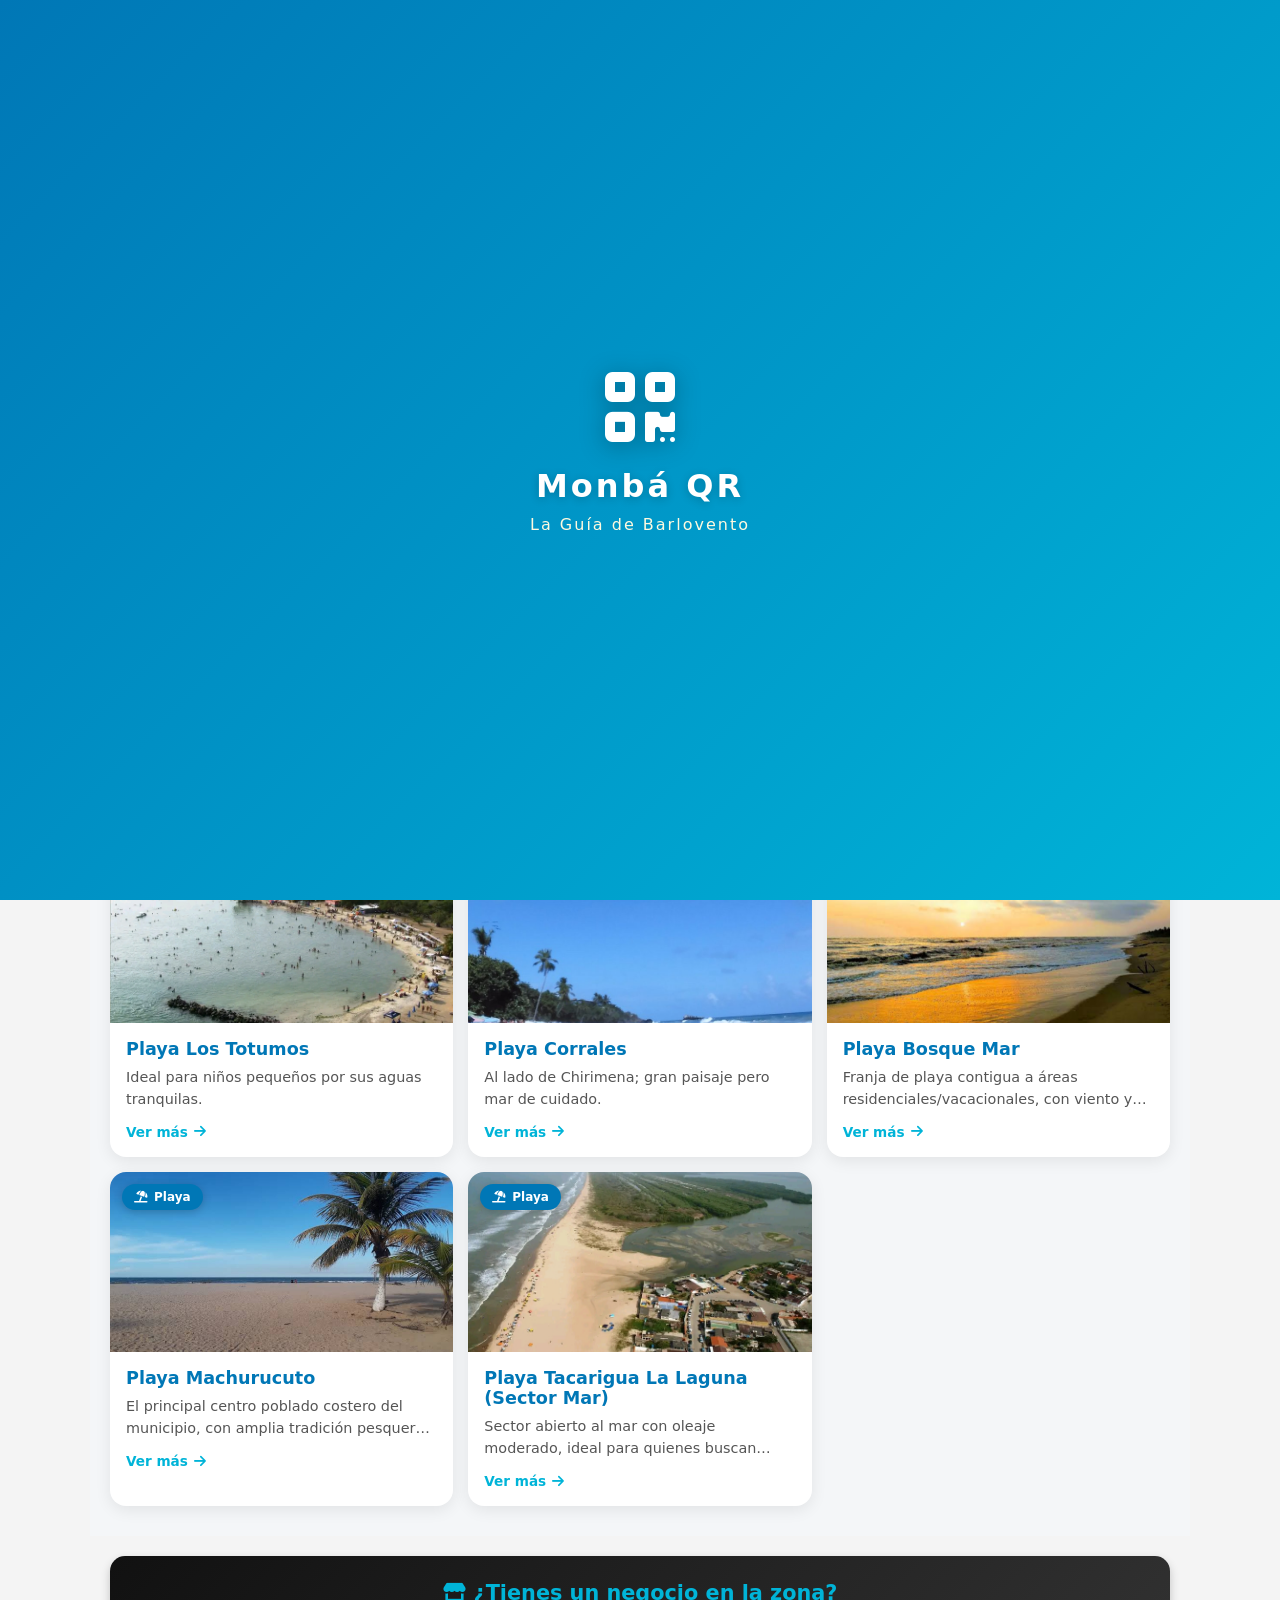
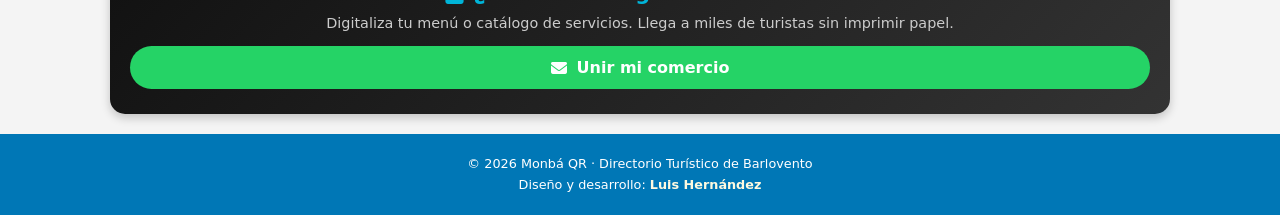
==== index.html @ 44ffe381 "Integrate OneSignal for push notifications Added OneSignal SDK for push notifications." ====
<!DOCTYPE html>
<html lang="es">
<head>
    <meta charset="UTF-8">
    <meta name="viewport" content="width=device-width, initial-scale=1.0">
    <title>Monbá QR - Descubre Barlovento</title>
    <link rel="icon" href="favicon.svg" type="image/svg+xml">
    <link rel="manifest" href="manifest.json">
    <meta name="theme-color" content="#00A6C0">
    <link rel="stylesheet" href="https://cdnjs.cloudflare.com/ajax/libs/font-awesome/6.4.0/css/all.min.css">
    <link rel="stylesheet" href="styles.css">

    <!-- ========================================== -->
    <!-- INICIO CÓDIGO ONESIGNAL (Notificaciones Push) -->
    <!-- ========================================== -->
    <script src="https://cdn.onesignal.com/sdks/web/v16/OneSignalSDK.page.js" defer></script>
    <script>
      window.OneSignalDeferred = window.OneSignalDeferred || [];
      OneSignalDeferred.push(async function(OneSignal) {
        await OneSignal.init({
          appId: "b342cb07-75bc-4374-a9bf-4df2c2346d28",
          safari_web_id: "web.onesignal.auto.5a33fe23-ccc7-4feb-afe0-cf26b0b7b29c",
          notifyButton: {
            enable: true,
          },
        });
      });
    </script>
    <!-- ========================================== -->
    <!-- FIN CÓDIGO ONESIGNAL                       -->
    <!-- ========================================== -->
</head>
<body>
    <!-- SPLASH -->
    <div id="splash-screen">
        <i class="fa-solid fa-qrcode splash-logo"></i>
        <div class="splash-texto">Monbá QR</div>
        <div class="splash-sub">La Guía de Barlovento</div>
    </div>

    <!-- HEADER -->
    <header>
        <div class="header-izq">
            <button class="btn-menu" data-action="abrir-bandeja"><i class="fa-solid fa-bars"></i></button>
            <h1>Monbá QR</h1>
        </div>
        <a href="favoritos.html" class="btn-favoritos-header" title="Mis favoritos">
            <i class="fa-regular fa-heart"></i>
        </a>
    </header>

    <!-- BANDEJA LATERAL -->
    <div id="overlay" class="overlay-bandeja" data-action="cerrar-bandeja"></div>
    <div id="bandeja" class="bandeja-lateral">
        <div class="bandeja-header">
            <h2><i class="fa-solid fa-map-location-dot"></i> Explorar Región</h2>
            <button class="btn-menu" data-action="cerrar-bandeja"><i class="fa-solid fa-xmark"></i></button>
        </div>
        <div class="bandeja-contenido">
            <a href="municipio.html?id=pedro-gual" class="item-municipio">Municipio Pedro Gual <i class="fa-solid fa-chevron-right"></i></a>
            <a href="municipio.html?id=paez" class="item-municipio">Municipio Páez <i class="fa-solid fa-chevron-right"></i></a>
            <a href="municipio.html?id=brion" class="item-municipio">Municipio Brión <i class="fa-solid fa-chevron-right"></i></a>
            <a href="municipio.html?id=andres-bello" class="item-municipio">Mun. Andrés Bello <i class="fa-solid fa-chevron-right"></i></a>
            <a href="municipio.html?id=buroz" class="item-municipio">Municipio Buroz <i class="fa-solid fa-chevron-right"></i></a>
            <a href="municipio.html?id=acevedo" class="item-municipio">Municipio Acevedo <i class="fa-solid fa-chevron-right"></i></a>
            <div class="bandeja-seccion">
                <a href="proyectos.html" class="item-municipio" data-action="proximamente" style="background:linear-gradient(135deg,#e8f5e9,#c8e6c9);">
                    <i class="fa-solid fa-graduation-cap" style="color:#2e7d32;"></i> Proyectos Académicos
                </a>
            </div>
        </div>
    </div>

    <main>
        <!-- HERO CON CARRUSEL DE FONDO -->
        <section class="hero-home">
            <div class="hero-carrusel">
                <div class="hero-slide active" style="background-image: url('./img/caracolito.jpg');"></div>
                <div class="hero-slide" style="background-image: url('./img/indio.jpg');"></div>
                <div class="hero-slide" style="background-image: url('./img/chirimena.jpg');"></div>
                <div class="hero-slide" style="background-image: url('./img/urba.jpg');"></div>
                <div class="hero-slide" style="background-image: url('./img/laguna-tacarigua.jpg');"></div>
            </div>
            <div class="hero-overlay"></div>
            <div class="hero-contenido">
                <h2>Descubre Barlovento</h2>
                <p>Playas, ríos, cacao y cultura. Todo en un solo lugar.</p>
                <button class="btn-hero" data-action="abrir-bandeja">
                    <i class="fa-solid fa-compass"></i> Explorar municipios
                </button>
            </div>
            <div class="hero-dots">
                <span class="dot active" data-index="0"></span>
                <span class="dot" data-index="1"></span>
                <span class="dot" data-index="2"></span>
                <span class="dot" data-index="3"></span>
                <span class="dot" data-index="4"></span>
            </div>
        </section>

        <!-- FEED DINÁMICO -->
        <section class="seccion-feed">
            <div class="feed-header">
                <h2><i class="fa-solid fa-sparkles"></i> Destacados para ti</h2>
                <p class="feed-sub">Lugares que te van a encantar</p>
            </div>
            <div class="feed-grid" id="feed-dinamico">
                <!-- Se llena dinámicamente con JS -->
            </div>
        </section>

        <!-- BANNER COMERCIO -->
        <div class="banner-comercio">
            <h3><i class="fa-solid fa-store"></i> ¿Tienes un negocio en la zona?</h3>
            <p>Digitaliza tu menú o catálogo de servicios. Llega a miles de turistas sin imprimir papel.</p>
            <a href="mailto:tacai2753@gmail.com?subject=Quiero%20unir%20mi%20negocio%20a%20Monb%C3%A1%20QR&body=Hola%20Luis%3A%0A%0ATengo%20un%20negocio%20en%20Barlovento%20y%20quiero%20aparecer%20en%20Monb%C3%A1%20QR.%0A%0ANombre%20del%20negocio%3A%20%0ATipo%20(comida%2C%20posada%2C%20artesan%C3%ADa...)%3A%20%0AMunicipio%3A%20%0A%0A%C2%A1Gracias!" class="btn-unirse">
                <i class="fa-solid fa-envelope"></i> Unir mi comercio
            </a>
        </div>
    </main>

    <footer class="monba-footer">
        © <span data-anio></span> Monbá QR · Directorio Turístico de Barlovento<br>
        Diseño y desarrollo: <span class="firma">Luis Hernández</span>
    </footer>

    <script src="app.js"></script>
    <script src="municipiosDB.js"></script>
    <script src="index.js"></script>
</body>
</html>
---- styles.css ----
/* =====================================================
   MONBÁ QR · styles.css (SISTEMA DE DISEÑO COMPLETO)
   ===================================================== */

/* 1. VARIABLES */
:root {
    --color-primario: #0077b6;
    --color-secundario: #00b4d8;
    --color-arena: #fefae0;
    --color-texto: #333333;
    --color-blanco: #ffffff;
    --color-gris: #f4f4f4;
    --color-whatsapp: #25D366;
    --color-exito: #2e7d32;
    --sombra-suave: 0 2px 8px rgba(0,0,0,.05);
    --sombra-media: 0 3px 6px rgba(0,0,0,.08);
    --sombra-alta: 0 4px 15px rgba(0,0,0,.12);
    --radio-sm: 8px; --radio-md: 12px; --radio-lg: 16px; --radio-pill: 25px;
    --transicion: .2s ease;
}

/* 2. RESET */
* { margin: 0; padding: 0; box-sizing: border-box; font-family: 'Segoe UI', system-ui, sans-serif; }
body { background-color: var(--color-gris); color: var(--color-texto); overflow-x: hidden; }
a { text-decoration: none; color: inherit; }

/* 3. SPLASH */
#splash-screen {
    position: fixed; inset: 0;
    background: linear-gradient(135deg, #0077b6 0%, #00b4d8 50%, #0077b6 100%);
    background-size: 200% 200%; color: var(--color-blanco);
    display: flex; flex-direction: column; justify-content: center; align-items: center;
    z-index: 9999; animation: gradientShift 3s ease infinite;
    transition: opacity .6s ease-out, visibility .6s ease-out;
}
@keyframes gradientShift { 0%{background-position:0% 50%} 50%{background-position:100% 50%} 100%{background-position:0% 50%} }
.splash-logo { font-size: 5rem; margin-bottom: 20px; animation: latido 1.5s infinite, rotateIn 1s ease-out; filter: drop-shadow(0 4px 12px rgba(0,0,0,.3)); }
@keyframes rotateIn { from{transform:rotate(-180deg) scale(0);opacity:0} to{transform:rotate(0) scale(1);opacity:1} }
.splash-texto { font-size: 2rem; font-weight: 800; letter-spacing: 3px; animation: slideDown .8s ease-out .3s both; text-shadow: 0 2px 10px rgba(0,0,0,.2); }
.splash-sub { font-size: 1rem; color: var(--color-arena); margin-top: 10px; animation: fadeIn 1s ease-out .6s both; letter-spacing: 2px; }
@keyframes slideDown { from{transform:translateY(-30px);opacity:0} to{transform:translateY(0);opacity:1} }
@keyframes fadeIn { from{opacity:0} to{opacity:1} }
@keyframes latido { 0%{transform:scale(1)} 50%{transform:scale(1.15)} 100%{transform:scale(1)} }

/* 4. HEADER */
header {
    background: linear-gradient(135deg, var(--color-primario) 0%, var(--color-secundario) 100%);
    color: var(--color-blanco); padding: 15px 20px;
    display: flex; align-items: center; justify-content: space-between;
    position: sticky; top: 0; z-index: 100; box-shadow: 0 4px 12px rgba(0,119,182,.3);
}
.header-izq { display: flex; align-items: center; gap: 15px; }
header h1 { font-size: 1.3rem; font-weight: 700; letter-spacing: .5px; }
.btn-menu, .btn-volver {
    background: rgba(255,255,255,.2); border: none; color: white;
    font-size: 1.2rem; cursor: pointer; width: 42px; height: 42px; border-radius: 50%;
    display: flex; align-items: center; justify-content: center;
    transition: all .3s ease; backdrop-filter: blur(10px);
}
.btn-menu:hover, .btn-volver:hover { background: rgba(255,255,255,.3); transform: scale(1.05); }
.btn-favoritos-header {
    color: white; font-size: 1.2rem; width: 42px; height: 42px; border-radius: 50%;
    display: flex; align-items: center; justify-content: center;
    background: rgba(255,255,255,.2); transition: all .3s ease; backdrop-filter: blur(10px);
}
.btn-favoritos-header:hover { background: rgba(255,255,255,.3); transform: scale(1.05); }
.btn-favoritos-header:hover i { color: #ff6b6b; }

/* 5. BANDEJA */
.bandeja-lateral {
    position: fixed; top: 0; left: -100%; width: 85%; max-width: 320px; height: 100%;
    background: var(--color-blanco); z-index: 300; box-shadow: 2px 0 10px rgba(0,0,0,.2);
    transition: left .3s ease; display: flex; flex-direction: column;
}
.bandeja-lateral.abierta { left: 0; }
.bandeja-header { background: linear-gradient(135deg, var(--color-primario), var(--color-secundario)); color: white; padding: 20px; display: flex; justify-content: space-between; align-items: center; }
.bandeja-header h2 { display: flex; align-items: center; gap: 10px; font-size: 1.2rem; }
.bandeja-contenido { overflow-y: auto; flex: 1; }
.item-municipio { display: flex; justify-content: space-between; align-items: center; padding: 18px 20px; border-bottom: 1px solid #eee; font-weight: 500; font-size: 1.05rem; transition: background var(--transicion); }
.item-municipio:active { background-color: var(--color-gris); }
.item-municipio i { color: var(--color-secundario); }
.overlay-bandeja { display: none; position: fixed; inset: 0; background: rgba(0,0,0,.5); z-index: 250; }
.overlay-bandeja.activo { display: block; }

/* 6. HERO */
.hero-home { width: 100%; height: 35vh; background-size: cover; background-position: center; position: relative; display: flex; justify-content: center; align-items: center; text-align: center; }
.hero-capa { position: absolute; inset: 0; background: rgba(0,0,0,.5); z-index: 1; }
.hero-contenido { position: relative; z-index: 2; color: white; padding: 20px; }
.hero-contenido h2 { font-size: 2.2rem; margin-bottom: 10px; text-shadow: 0 2px 4px rgba(0,0,0,.3); }
.hero-contenido p { font-size: 1rem; color: var(--color-arena); }

/* 7. SECCIONES */
.seccion { background: var(--color-blanco); margin: 15px; padding: 20px; border-radius: var(--radio-md); box-shadow: var(--sombra-suave); }
.seccion h2 { font-size: 1.3rem; color: var(--color-texto); margin-bottom: 15px; border-bottom: 2px solid var(--color-arena); padding-bottom: 8px; display: flex; align-items: center; gap: 10px; }
.seccion h2 i { color: var(--color-secundario); }
.grid-categorias { display: grid; grid-template-columns: 1fr 1fr; gap: 10px; }
.btn-categoria { background: var(--color-gris); padding: 15px 10px; border-radius: 10px; text-align: center; font-weight: bold; font-size: .9rem; border: 1px solid #ddd; display: flex; flex-direction: column; gap: 8px; align-items: center; cursor: pointer; transition: all .2s ease; }
.btn-categoria:active { transform: scale(.95); background: #e9ecef; }
.btn-categoria i { font-size: 1.8rem; color: var(--color-primario); }
.tarjeta-categoria { position: relative; height: 130px; border-radius: var(--radio-md); overflow: hidden; display: flex; justify-content: center; align-items: center; box-shadow: var(--sombra-media); transition: transform var(--transicion); }
.tarjeta-categoria:active { transform: scale(.95); }
.tarjeta-bg { position: absolute; inset: 0; background-size: cover; background-position: center; z-index: 1; }
.tarjeta-overlay { position: absolute; inset: 0; background: linear-gradient(to bottom, rgba(0,0,0,.3), rgba(0,0,0,.7)); z-index: 2; }
.tarjeta-contenido { position: relative; z-index: 3; color: var(--color-blanco); text-align: center; }
.tarjeta-contenido i { font-size: 2rem; margin-bottom: 8px; color: var(--color-arena); }
.tarjeta-contenido span { font-weight: bold; letter-spacing: .5px; }

/* 8. BANNERS */
.banner-comercio { background: linear-gradient(135deg, #111, #333); color: white; margin: 20px 15px; padding: 25px 20px; border-radius: 15px; text-align: center; box-shadow: 0 4px 10px rgba(0,0,0,.2); }
.banner-comercio h3 { color: var(--color-secundario); margin-bottom: 10px; font-size: 1.3rem; display: flex; justify-content: center; align-items: center; gap: 8px; }
.banner-comercio p { font-size: .9rem; margin-bottom: 15px; color: #ccc; }
.btn-unirse { background: var(--color-whatsapp); color: white; border: none; padding: 12px 20px; border-radius: var(--radio-pill); font-weight: bold; font-size: 1rem; width: 100%; display: flex; justify-content: center; align-items: center; gap: 10px; cursor: pointer; transition: transform .2s; }
.btn-unirse:active { transform: scale(.98); }

/* 9. MAPA Y RESEÑA */
.mapa-contenedor { width: 100%; height: 250px; background: #ddd; }
.mapa-contenedor iframe { width: 100%; height: 100%; border: none; }
.resena-tarjeta { background: var(--color-blanco); margin: -40px 15px 15px; padding: 20px; border-radius: var(--radio-md); box-shadow: 0 4px 10px rgba(0,0,0,.1); position: relative; z-index: 10; }
.resena-tarjeta h2 { color: var(--color-primario); font-size: 1.4rem; margin-bottom: 10px; display: flex; align-items: center; gap: 8px; }
.resena-tarjeta p { font-size: .95rem; color: #555; line-height: 1.6; text-align: justify; }

/* 10. BOTÓN GOOGLE */
.btn-google { display: inline-flex; align-items: center; gap: 8px; margin-top: 12px; background: var(--color-blanco); color: var(--color-primario); border: 1.5px solid var(--color-primario); padding: 8px 16px; border-radius: var(--radio-pill); font-weight: 600; font-size: .88rem; transition: all .2s ease; }
.btn-google:active { transform: scale(.97); background: var(--color-primario); color: white; }

/* 11. BARRA DE ACCIONES */
.barra-acciones { display: flex; justify-content: space-around; align-items: center; margin-top: 15px; padding-top: 15px; border-top: 1px solid #eee; flex-wrap: wrap; gap: 8px; }
.btn-accion { background: none; border: none; color: var(--color-primario); font-size: .9rem; display: flex; flex-direction: column; align-items: center; gap: 5px; cursor: pointer; font-weight: 600; }
.btn-accion i { font-size: 1.3rem; color: var(--color-secundario); background: var(--color-arena); padding: 10px; border-radius: 50%; transition: transform var(--transicion); }
.btn-accion:active i { transform: scale(.9); }
.btn-accion.favorito-activo i { color: #e63946; background: #ffebee; }

/* 12. PLAYAS */
.leyenda-banderas { display: flex; flex-wrap: wrap; gap: 12px; font-size: .78rem; color: #666; margin-bottom: 14px; }
.leyenda-banderas span { display: flex; align-items: center; gap: 5px; }
.grid-playas { display: grid; gap: 12px; }
.tarjeta-playa { background: var(--color-blanco); border-radius: var(--radio-md); padding: 15px; box-shadow: var(--sombra-media); border-top: 4px solid var(--color-secundario); }
.playa-header { display: flex; justify-content: space-between; align-items: center; gap: 10px; margin-bottom: 10px; flex-wrap: wrap; }
.playa-header h4 { color: var(--color-primario); font-size: 1.05rem; display: flex; align-items: center; gap: 8px; }
.badge-bandera { padding: 4px 10px; border-radius: 20px; font-size: .75rem; font-weight: 700; display: flex; align-items: center; gap: 5px; }
.b-verde { background: #e8f5e9; color: #2e7d32; }
.b-amarilla { background: #fff8e1; color: #f57f17; }
.b-roja { background: #ffebee; color: #c62828; }
.playa-dato { font-size: .88rem; color: #555; line-height: 1.5; margin-bottom: 8px; display: flex; gap: 8px; align-items: flex-start; }
.playa-dato i { color: var(--color-secundario); margin-top: 3px; }
.playa-dato.tip { background: var(--color-arena); padding: 8px 10px; border-radius: 8px; color: #6b5d1f; }
.playa-dato.tip i { color: #b8860b; }

/* 13. MODAL QR */
.modal-qr { display: none; position: fixed; inset: 0; background: rgba(0,0,0,.7); align-items: center; justify-content: center; z-index: 200; overflow-y: auto; padding: 20px 0; }
.modal-qr.activo { display: flex; }
.contenido-qr { background: white; padding: 25px; border-radius: var(--radio-lg); text-align: center; max-width: 380px; width: 92%; margin: auto; }
.contenido-qr canvas { width: min(100%, 320px); height: auto; display: block; margin: 12px auto; border-radius: 12px; box-shadow: 0 6px 18px rgba(0,0,0,.18); }
.btn-cerrar-qr { background: var(--color-primario); color: white; border: none; padding: 10px 25px; border-radius: var(--radio-pill); font-weight: bold; cursor: pointer; margin-top: 10px; }

/* 14. LISTAS Y COMERCIOS */
.lista-lugares { padding: 20px 15px; }
.lista-lugares h3, .directorio-seccion h3 { font-size: 1.2rem; margin-bottom: 15px; color: var(--color-texto); border-bottom: 2px solid var(--color-primario); padding-bottom: 5px; display: inline-block; }
.tarjeta-lugar { background: var(--color-blanco); border-radius: var(--radio-md); padding: 15px; margin-bottom: 15px; box-shadow: var(--sombra-media); display: flex; flex-direction: column; gap: 10px; border-left: 4px solid var(--color-secundario); }
.tarjeta-lugar h4 { color: var(--color-primario); font-size: 1.1rem; }
.tarjeta-lugar p { font-size: .9rem; color: #555; line-height: 1.4; }
.directorio-seccion { padding: 20px 15px; }
.tarjeta-comercio { background: var(--color-blanco); border-radius: var(--radio-md); padding: 15px; margin-bottom: 15px; box-shadow: var(--sombra-media); border-left: 4px solid var(--color-secundario); }
.comercio-header { display: flex; justify-content: space-between; align-items: flex-start; margin-bottom: 10px; }
.comercio-nombre { font-size: 1.1rem; font-weight: bold; color: var(--color-primario); }
.comercio-precio { background: #e8f5e9; color: var(--color-exito); padding: 4px 8px; border-radius: 6px; font-weight: bold; font-size: .9rem; }
.comercio-desc { font-size: .9rem; color: #555; margin-bottom: 12px; }
.btn-contacto { display: inline-flex; justify-content: center; align-items: center; gap: 8px; background: var(--color-whatsapp); color: white; padding: 8px 15px; border-radius: var(--radio-sm); font-size: .9rem; font-weight: bold; width: 100%; }

/* 15. TAGS */
.servicios-tags { display: flex; flex-wrap: wrap; gap: 8px; }
.tag { background: var(--color-arena); color: var(--color-primario); padding: 6px 12px; border-radius: 20px; font-size: .8rem; font-weight: bold; display: flex; align-items: center; gap: 5px; border: 1px solid #e9e5c4; }

/* 16. CARRUSEL */
.carrusel-contenedor { position: relative; width: 100%; height: 35vh; background: #ddd; }
.carrusel-slides { display: flex; overflow-x: auto; scroll-snap-type: x mandatory; scroll-behavior: smooth; height: 100%; -webkit-overflow-scrolling: touch; scrollbar-width: none; }
.carrusel-slides::-webkit-scrollbar { display: none; }
.slide { flex: 0 0 100%; height: 100%; scroll-snap-align: start; background-size: cover; background-position: center; }
.btn-carrusel { position: absolute; top: 50%; transform: translateY(-50%); background: rgba(0,0,0,.5); color: white; border: none; width: 40px; height: 40px; border-radius: 50%; font-size: 1.2rem; cursor: pointer; z-index: 10; display: flex; justify-content: center; align-items: center; }
.btn-prev { left: 10px; } .btn-next { right: 10px; }

/* 17. ZONA QR */
.zona-qr { text-align: center; padding: 20px 15px 40px; }
.btn-qr { background: var(--color-texto); color: var(--color-arena); border: none; padding: 15px 20px; border-radius: 10px; font-size: 1rem; font-weight: bold; cursor: pointer; width: 100%; display: flex; justify-content: center; align-items: center; gap: 10px; box-shadow: 0 4px 6px rgba(0,0,0,.2); }
.btn-qr:active { transform: scale(.98); }

/* 18. TOAST */
#monba-toast { position: fixed; left: 50%; bottom: 24px; transform: translateX(-50%) translateY(20px); background: var(--color-texto); color: var(--color-arena); padding: 10px 18px; border-radius: var(--radio-pill); font-size: .9rem; font-weight: 600; opacity: 0; pointer-events: none; transition: all .3s ease; z-index: 9998; box-shadow: var(--sombra-alta); max-width: 90%; text-align: center; }
#monba-toast.visible { opacity: 1; transform: translateX(-50%) translateY(0); }

/* 19. ESTADOS */
.estado-pantalla { text-align: center; padding: 50px 20px; color: #666; }
.estado-pantalla p { margin-top: 15px; }

/* 20. FOOTER */
.monba-footer { background: var(--color-primario); color: white; text-align: center; padding: 20px 15px; font-size: .8rem; line-height: 1.6; margin-top: 20px; }
.monba-footer .firma { color: var(--color-arena); font-weight: 700; }

/* 21. FEED ESTÉTICO */
#feed-dinamico { display: grid; gap: 15px; }
#feed-dinamico .tarjeta-lugar { background: linear-gradient(135deg, #ffffff 0%, #f8f9fa 100%); border: none; border-left: 5px solid var(--color-secundario); border-radius: 15px; padding: 18px; box-shadow: 0 4px 15px rgba(0,0,0,.08); transition: all .3s cubic-bezier(.4,0,.2,1); position: relative; overflow: hidden; }
#feed-dinamico .tarjeta-lugar::before { content: ''; position: absolute; top: 0; left: 0; width: 100%; height: 4px; background: linear-gradient(90deg, var(--color-primario), var(--color-secundario)); transform: scaleX(0); transform-origin: left; transition: transform .3s ease; }
#feed-dinamico .tarjeta-lugar:hover::before { transform: scaleX(1); }
#feed-dinamico .tarjeta-lugar:hover { transform: translateY(-3px); box-shadow: 0 8px 25px rgba(0,119,182,.15); }
#feed-dinamico .tarjeta-lugar h4 { color: var(--color-primario); font-size: 1.15rem; font-weight: 700; margin-bottom: 8px; display: flex; align-items: center; gap: 8px; }
#feed-dinamico .tarjeta-lugar h4::before { content: '✦'; color: var(--color-secundario); font-size: 1rem; }
#feed-dinamico .tarjeta-lugar p { font-size: .95rem; color: #666; line-height: 1.5; margin: 8px 0; }
#feed-dinamico .servicios-tags { margin-top: 12px; gap: 6px; }
#feed-dinamico .tag { background: linear-gradient(135deg, #fefae0 0%, #faedcd 100%); padding: 5px 12px; font-size: .8rem; font-weight: 600; transition: all .2s ease; }
#feed-dinamico .tag:hover { background: var(--color-primario); color: white; transform: scale(1.05); }

/* 22. PWA BANNER */
#pwa-banner { position: fixed; bottom: 0; left: 0; right: 0; background: linear-gradient(135deg, var(--color-primario) 0%, var(--color-secundario) 100%); color: white; padding: 15px 20px; display: flex; justify-content: space-between; align-items: center; gap: 15px; z-index: 9997; box-shadow: 0 -2px 10px rgba(0,0,0,.2); animation: slideUp .5s cubic-bezier(.4,0,.2,1); }
@keyframes slideUp { from{transform:translateY(100%);opacity:0} to{transform:translateY(0);opacity:1} }
#pwa-banner strong { display: flex; align-items: center; gap: 8px; font-size: 1rem; }
#pwa-banner strong::before { content: '📱'; font-size: 1.2rem; }
#pwa-banner p { font-size: .85rem; margin-top: 5px; opacity: .9; }
#btn-instalar-pwa { background: white; color: var(--color-primario); border: none; padding: 12px 20px; border-radius: 25px; font-weight: 700; cursor: pointer; box-shadow: 0 4px 12px rgba(0,0,0,.2); transition: all .3s ease; }
#btn-instalar-pwa:hover { transform: translateY(-2px); }
#btn-cerrar-pwa { background: none; border: none; color: white; font-size: 1.5rem; cursor: pointer; padding: 5px; }

/* 23. FAVORITOS VACÍO */
.favoritos-vacio { text-align: center; padding: 50px 20px; color: #999; }
.favoritos-vacio i { font-size: 4rem; margin-bottom: 15px; color: #ddd; }

/* 24. RESPONSIVO TOTAL */
@media (max-width: 359px) {
    header h1 { font-size: 1.05rem; }
    .hero-contenido h2 { font-size: 1.7rem; }
    .btn-accion { font-size: .78rem; }
    .btn-menu, .btn-volver, .btn-favoritos-header { width: 38px; height: 38px; }
}
@media (min-width: 600px) {
    .grid-categorias { grid-template-columns: repeat(4, 1fr); }
    #feed-dinamico { grid-template-columns: 1fr 1fr; }
    .grid-playas { grid-template-columns: 1fr 1fr; }
    .hero-home { height: 40vh; }
}
@media (min-width: 900px) {
    header { padding-inline: max(20px, calc((100vw - 960px) / 2)); }
    main { max-width: 960px; margin: 0 auto; }
    .seccion, .banner-comercio { max-width: 920px; margin: 20px auto; }
    .resena-tarjeta { max-width: 920px; margin: -40px auto 20px; }
    .lista-lugares, .directorio-seccion { max-width: 920px; margin: 20px auto; }
    #feed-dinamico { grid-template-columns: repeat(3, 1fr); }
    .grid-playas { grid-template-columns: repeat(3, 1fr); }
    .hero-home { height: 45vh; }
    .bandeja-lateral { max-width: 380px; }
}
@media (min-width: 1200px) {
    main { max-width: 1100px; }
    .seccion, .banner-comercio, .resena-tarjeta, .lista-lugares, .directorio-seccion { max-width: 1060px; }
}
/* 25. CORAZONES DE FAVORITOS (flotante y mini) */
.tarjeta-playa, .tarjeta-lugar { position: relative; }
.btn-fav-flotante {
    position: fixed; right: 18px; bottom: 24px; z-index: 150;
    width: 56px; height: 56px; border-radius: 50%;
    background: var(--color-blanco); color: #e63946; border: none;
    box-shadow: 0 6px 18px rgba(0,0,0,.25); font-size: 1.4rem;
    display: flex; align-items: center; justify-content: center;
    cursor: pointer; transition: transform .2s ease;
}
.btn-fav-flotante:active { transform: scale(.9); }
.btn-fav-flotante.favorito-activo { background: #e63946; color: #fff; }
.btn-fav-mini {
    position: absolute; top: 10px; right: 10px; z-index: 5;
    width: 38px; height: 38px; border-radius: 50%;
    background: rgba(255,255,255,.92); color: #e63946; border: none;
    display: flex; align-items: center; justify-content: center;
    font-size: 1rem; cursor: pointer; box-shadow: 0 2px 8px rgba(0,0,0,.15);
}
.btn-fav-mini.favorito-activo { background: #e63946; color: #fff; }

.btn-ruta-maps {
    display: inline-flex;
    align-items: center;
    gap: 6px;
    color: #0284c7;
    font-weight: 600;
    text-decoration: none;
    transition: color 0.2s ease;
}

.btn-ruta-maps:hover {
    color: #0369a1;
    text-decoration: underline;
}
/* Limitar altura para mostrar solo 1 o 2 tarjetas inicialmente */
.wrapper-playas {
    position: relative;
    max-height: 380px; /* Ajusta según el tamaño de tus tarjetas */
    overflow: hidden;
    transition: max-height 0.4s ease; /* Animación suave */
}

/* Clase que se añade con JS para expandir */
.wrapper-playas.expandido {
    max-height: 3000px; /* Un valor alto para que entren todas las playas */
}

/* Efecto de difuminado (Sombreado) */
.sombra-ver-mas {
    position: absolute;
    bottom: 0;
    left: 0;
    width: 100%;
    height: 100px;
    /* Cambia el rgb(255,255,255) por rgb(0,0,0) u otro si usas modo oscuro */
    background: linear-gradient(to bottom, rgba(255, 255, 255, 0), rgba(255, 255, 255, 1));
    pointer-events: none; /* Para que los clicks pasen a través de la sombra */
    transition: opacity 0.3s ease;
}

/* Ocultar la sombra cuando está expandido */
.wrapper-playas.expandido .sombra-ver-mas {
    opacity: 0;
}

/* Estilos del botón Ver más */
.btn-ver-mas {
    display: block;
    width: 100%;
    margin-top: 15px;
    padding: 12px;
    background-color: transparent;
    color: #0284c7;
    border: 2px solid #0284c7;
    border-radius: 8px;
    font-size: 16px;
    font-weight: 600;
    text-align: center;
    cursor: pointer;
    transition: all 0.2s ease;
}

.btn-ver-mas:hover {
    background-color: #0284c7;
    color: white;
}
/* 27. RINCONES NATURALES (cascadas, cuevas, balnearios) */
.grid-rincones { display: grid; gap: 14px; }
.tarjeta-rincon {
    background: var(--color-blanco);
    border-radius: var(--radio-md);
    padding: 18px;
    box-shadow: var(--sombra-media);
    border-left: 5px solid #2e7d32;
    display: flex;
    flex-direction: column;
    gap: 10px;
}
.rincon-header { display: flex; flex-direction: column; gap: 8px; }
.rincon-header h4 {
    color: var(--color-primario);
    font-size: 1.1rem;
    margin: 0;
    line-height: 1.3;
}
.badge-tipo {
    display: inline-flex;
    align-items: center;
    gap: 6px;
    padding: 4px 12px;
    border-radius: 20px;
    font-size: .75rem;
    font-weight: 700;
    width: fit-content;
    text-transform: uppercase;
    letter-spacing: .5px;
}
.t-cascada { background: #e3f2fd; color: #1565c0; }
.t-balneario { background: #e0f7fa; color: #006064; }
.t-cueva { background: #efebe9; color: #4e342e; }
.t-poza { background: #e8eaf6; color: #283593; }
.t-sendero { background: #f1f8e9; color: #33691e; }
.t-mirador { background: #fff3e0; color: #e65100; }
.rincon-desc {
    font-size: .92rem;
    color: #555;
    line-height: 1.55;
    margin: 0;
}
.btn-como-llegar-rincon {
    display: inline-flex;
    align-items: center;
    justify-content: center;
    gap: 8px;
    background: var(--color-primario);
    color: #fff;
    padding: 10px 16px;
    border-radius: var(--radio-pill);
    font-size: .88rem;
    font-weight: 600;
    text-decoration: none;
    margin-top: 5px;
    transition: all .2s ease;
}
.btn-como-llegar-rincon:active {
    transform: scale(.97);
    background: #005a8c;
}
@media (min-width: 700px) {
    .grid-rincones { grid-template-columns: 1fr 1fr; }
}
/* Botón "Cómo llegar" en tarjetas de playa */
.btn-como-llegar-playa {
    display: inline-flex;
    align-items: center;
    justify-content: center;
    gap: 8px;
    background: var(--color-primario);
    color: #fff;
    padding: 10px 16px;
    border-radius: var(--radio-pill);
    font-size: .88rem;
    font-weight: 600;
    text-decoration: none;
    margin-top: 5px;
    transition: all .2s ease;
    width: fit-content;
}
.btn-como-llegar-playa:active {
    transform: scale(.97);
    background: #005a8c;
}
/* 28. TARJETAS CON IMAGEN LATERAL */
.tarjeta-playa, .tarjeta-rincon {
    display: flex;
    flex-direction: row;
    background: var(--color-blanco);
    border-radius: var(--radio-md);
    overflow: hidden;
    box-shadow: var(--sombra-media);
    margin-bottom: 15px;
}
.playa-img, .rincon-img {
    width: 120px;
    height: 100%;
    min-height: 200px;
    object-fit: cover;
    flex-shrink: 0;
}
.playa-contenido, .rincon-contenido {
    flex: 1;
    padding: 15px;
    display: flex;
    flex-direction: column;
    gap: 8px;
}
.playa-header, .rincon-header {
    display: flex;
    justify-content: space-between;
    align-items: flex-start;
    gap: 10px;
    flex-wrap: wrap;
}
.playa-header h4, .rincon-header h4 {
    color: var(--color-primario);
    font-size: 1.05rem;
    margin: 0;
    flex: 1;
}
.playa-dato {
    font-size: .88rem;
    color: #555;
    margin: 0;
    display: flex;
    align-items: flex-start;
    gap: 8px;
}
.playa-dato i {
    color: var(--color-secundario);
    margin-top: 2px;
}
.playa-dato.tip {
    background: #fefae0;
    padding: 8px 12px;
    border-radius: 8px;
    border-left: 3px solid #f57f17;
}
.btn-como-llegar-playa, .btn-como-llegar-rincon {
    display: inline-flex;
    align-items: center;
    justify-content: center;
    gap: 8px;
    background: var(--color-primario);
    color: #fff;
    padding: 8px 14px;
    border-radius: var(--radio-pill);
    font-size: .85rem;
    font-weight: 600;
    text-decoration: none;
    transition: all .2s ease;
    width: fit-content;
}
.btn-como-llegar-playa:active, .btn-como-llegar-rincon:active {
    transform: scale(.97);
    background: #005a8c;
}
.playa-acciones, .rincon-acciones {
    display: flex;
    gap: 10px;
    margin-top: 8px;
    padding-top: 8px;
    border-top: 1px solid #eee;
}
.btn-fav-mini, .btn-accion-mini {
    background: var(--color-blanco);
    border: 2px solid var(--color-secundario);
    color: var(--color-secundario);
    width: 36px;
    height: 36px;
    border-radius: 50%;
    display: flex;
    align-items: center;
    justify-content: center;
    font-size: .9rem;
    cursor: pointer;
    transition: all .2s ease;
}
.btn-fav-mini:active, .btn-accion-mini:active {
    transform: scale(.9);
}
.btn-fav-mini.favorito-activo {
    background: #e63946;
    border-color: #e63946;
    color: #fff;
}
@media (max-width: 600px) {
    .tarjeta-playa, .tarjeta-rincon {
        flex-direction: column;
    }
    .playa-img, .rincon-img {
        width: 100%;
        height: 180px;
    }
   }
/* =====================================================
   29. TARJETAS PREMIUM PLAYAS/RINCONES
   Diseño moderno tipo Airbnb/Tripadvisor
   ===================================================== */

/* Contenedor principal */
.tarjeta-playa-premium, .tarjeta-rincon-premium {
    display: flex;
    background: #fff;
    border-radius: 16px;
    overflow: hidden;
    box-shadow: 0 4px 20px rgba(0, 0, 0, 0.08);
    margin-bottom: 20px;
    transition: all 0.3s ease;
    border: 1px solid rgba(0, 119, 182, 0.1);
}

.tarjeta-playa-premium:hover, .tarjeta-rincon-premium:hover {
    box-shadow: 0 8px 32px rgba(0, 119, 182, 0.15);
    transform: translateY(-2px);
}

/* Imagen con overlay */
.playa-img-wrapper, .rincon-img-wrapper {
    position: relative;
    width: 280px;
    min-height: 220px;
    flex-shrink: 0;
    overflow: hidden;
}

.playa-img, .rincon-img {
    width: 100%;
    height: 100%;
    object-fit: cover;
    transition: transform 0.5s ease;
}

.tarjeta-playa-premium:hover .playa-img,
.tarjeta-rincon-premium:hover .rincon-img {
    transform: scale(1.05);
}

.playa-img-overlay, .rincon-img-overlay {
    position: absolute;
    inset: 0;
    background: linear-gradient(135deg, rgba(0, 119, 182, 0.15) 0%, rgba(0, 180, 216, 0.1) 100%);
    pointer-events: none;
}

/* Badges flotantes sobre la imagen */
.badge-bandera-premium, .badge-tipo-premium {
    position: absolute;
    top: 12px;
    right: 12px;
    padding: 6px 14px;
    border-radius: 20px;
    font-size: 0.75rem;
    font-weight: 700;
    backdrop-filter: blur(10px);
    box-shadow: 0 2px 8px rgba(0, 0, 0, 0.15);
    display: flex;
    align-items: center;
    gap: 6px;
}

.badge-bandera-premium.b-verde {
    background: rgba(46, 125, 50, 0.9);
    color: #fff;
}

.badge-bandera-premium.b-amarilla {
    background: rgba(245, 127, 23, 0.9);
    color: #fff;
}

.badge-bandera-premium.b-roja {
    background: rgba(198, 40, 40, 0.9);
    color: #fff;
}

.badge-tipo-premium.t-cascada {
    background: rgba(21, 101, 192, 0.9);
    color: #fff;
}

.badge-tipo-premium.t-balneario {
    background: rgba(0, 96, 100, 0.9);
    color: #fff;
}

.badge-tipo-premium.t-cueva {
    background: rgba(78, 52, 46, 0.9);
    color: #fff;
}

/* Contenido */
.playa-content-premium, .rincon-content-premium {
    flex: 1;
    padding: 20px;
    display: flex;
    flex-direction: column;
    gap: 12px;
}

.playa-title-row h4, .rincon-title-row h4 {
    color: #0077b6;
    font-size: 1.25rem;
    font-weight: 700;
    margin: 0;
    display: flex;
    align-items: center;
    gap: 8px;
}

.playa-title-row h4 i {
    color: #00b4d8;
}

.playa-info-row {
    display: flex;
    gap: 16px;
    flex-wrap: wrap;
}

.info-item {
    font-size: 0.9rem;
    color: #555;
    display: flex;
    align-items: center;
    gap: 6px;
}

.info-item i {
    color: #00b4d8;
}

.playa-tip-premium, .rincon-desc-premium {
    font-size: 0.9rem;
    color: #666;
    line-height: 1.6;
    margin: 0;
    padding: 12px 16px;
    background: linear-gradient(135deg, #fefae0 0%, #fff9e6 100%);
    border-left: 4px solid #f57f17;
    border-radius: 8px;
}

.playa-tip-premium i, .rincon-desc-premium i {
    color: #f57f17;
    margin-right: 6px;
}

/* Acciones */
.playa-actions-premium, .rincon-actions-premium {
    display: flex;
    align-items: center;
    justify-content: space-between;
    gap: 12px;
    margin-top: auto;
    padding-top: 12px;
    border-top: 1px solid #f0f0f0;
}

.btn-llegar-premium {
    display: inline-flex;
    align-items: center;
    gap: 8px;
    background: linear-gradient(135deg, #0077b6 0%, #00b4d8 100%);
    color: #fff;
    padding: 10px 20px;
    border-radius: 25px;
    font-size: 0.9rem;
    font-weight: 600;
    text-decoration: none;
    box-shadow: 0 4px 12px rgba(0, 119, 182, 0.3);
    transition: all 0.3s ease;
}

.btn-llegar-premium:hover {
    box-shadow: 0 6px 16px rgba(0, 119, 182, 0.4);
    transform: translateY(-1px);
}

.btn-llegar-premium:active {
    transform: translateY(0);
}

.playa-mini-actions, .rincon-mini-actions {
    display: flex;
    gap: 8px;
}

.btn-mini-premium {
    width: 40px;
    height: 40px;
    border-radius: 50%;
    border: 2px solid #e0e0e0;
    background: #fff;
    color: #0077b6;
    display: flex;
    align-items: center;
    justify-content: center;
    font-size: 1rem;
    cursor: pointer;
    transition: all 0.3s ease;
}

.btn-mini-premium:hover {
    border-color: #0077b6;
    background: #0077b6;
    color: #fff;
    transform: scale(1.1);
}

.btn-mini-premium:active {
    transform: scale(0.95);
}

.btn-mini-premium.btn-fav.favorito-activo {
    background: #e63946;
    border-color: #e63946;
    color: #fff;
}

/* Responsive: móvil */
@media (max-width: 768px) {
    .tarjeta-playa-premium, .tarjeta-rincon-premium {
        flex-direction: column;
    }
    
    .playa-img-wrapper, .rincon-img-wrapper {
        width: 100%;
        height: 200px;
    }
    
    .playa-actions-premium, .rincon-actions-premium {
        flex-direction: column;
        align-items: stretch;
        gap: 12px;
    }
    
    .btn-llegar-premium {
        justify-content: center;
    }
    
    .playa-mini-actions, .rincon-mini-actions {
        justify-content: center;
    }
}

/* Desktop: layout horizontal más amplio */
@media (min-width: 1024px) {
    .playa-img-wrapper, .rincon-img-wrapper {
        width: 320px;
        min-height: 240px;
    }
    
    .playa-content-premium, .rincon-content-premium {
        padding: 24px;
    }
}
/* =====================================================
   30. HERO HOME CON CARRUSEL
   ===================================================== */
.hero-home {
    position: relative;
    height: 75vh;
    min-height: 420px;
    overflow: hidden;
    display: flex;
    align-items: flex-end;
}

.hero-carrusel {
    position: absolute;
    inset: 0;
    z-index: 1;
}

.hero-slide {
    position: absolute;
    inset: 0;
    background-size: cover;
    background-position: center;
    opacity: 0;
    transition: opacity 1s ease-in-out, transform 6s ease;
    transform: scale(1);
}

.hero-slide.active {
    opacity: 1;
    transform: scale(1.08);
}

.hero-overlay {
    position: absolute;
    inset: 0;
    background: linear-gradient(to top, rgba(0, 20, 40, 0.85) 0%, rgba(0, 20, 40, 0.3) 50%, rgba(0, 20, 40, 0.1) 100%);
    z-index: 2;
}

.hero-contenido {
    position: relative;
    z-index: 3;
    padding: 30px 24px;
    color: #fff;
    width: 100%;
}

.hero-contenido h2 {
    font-size: 2.4rem;
    font-weight: 800;
    margin: 0 0 10px;
    text-shadow: 0 2px 12px rgba(0, 0, 0, 0.5);
    letter-spacing: -0.5px;
}

.hero-contenido p {
    font-size: 1.05rem;
    margin: 0 0 20px;
    color: #e0f4ff;
    text-shadow: 0 1px 6px rgba(0, 0, 0, 0.4);
    max-width: 500px;
}

.btn-hero {
    background: linear-gradient(135deg, #0077b6 0%, #00b4d8 100%);
    color: #fff;
    border: none;
    padding: 14px 28px;
    border-radius: 30px;
    font-size: 1rem;
    font-weight: 700;
    cursor: pointer;
    box-shadow: 0 6px 20px rgba(0, 119, 182, 0.4);
    display: inline-flex;
    align-items: center;
    gap: 10px;
    transition: all 0.3s ease;
}

.btn-hero:active {
    transform: scale(0.96);
}

/* Dots de navegación */
.hero-dots {
    position: absolute;
    bottom: 100px;
    left: 50%;
    transform: translateX(-50%);
    z-index: 4;
    display: flex;
    gap: 8px;
}

.dot {
    width: 8px;
    height: 8px;
    border-radius: 50%;
    background: rgba(255, 255, 255, 0.4);
    cursor: pointer;
    transition: all 0.3s ease;
}

.dot.active {
    background: #fff;
    width: 24px;
    border-radius: 4px;
}

/* =====================================================
   31. FEED DINÁMICO
   ===================================================== */
.seccion-feed {
    padding: 30px 20px;
    background: #f4f6f8;
}

.feed-header {
    margin-bottom: 20px;
}

.feed-header h2 {
    font-size: 1.4rem;
    color: #0077b6;
    margin: 0 0 4px;
    display: flex;
    align-items: center;
    gap: 8px;
}

.feed-header h2 i {
    color: #f57f17;
}

.feed-sub {
    color: #666;
    font-size: 0.9rem;
    margin: 0;
}

.feed-grid {
    display: grid;
    gap: 16px;
}

.tarjeta-feed {
    display: block;
    background: #fff;
    border-radius: 16px;
    overflow: hidden;
    box-shadow: 0 4px 16px rgba(0, 0, 0, 0.08);
    text-decoration: none;
    color: inherit;
    transition: all 0.3s ease;
}

.tarjeta-feed:active {
    transform: scale(0.98);
}

.feed-img {
    height: 180px;
    background-size: cover;
    background-position: center;
    position: relative;
}

.feed-categoria {
    position: absolute;
    top: 12px;
    left: 12px;
    color: #fff;
    padding: 6px 12px;
    border-radius: 20px;
    font-size: 0.75rem;
    font-weight: 700;
    display: inline-flex;
    align-items: center;
    gap: 6px;
    box-shadow: 0 2px 8px rgba(0, 0, 0, 0.2);
}

.feed-info {
    padding: 16px;
}

.feed-info h3 {
    font-size: 1.1rem;
    color: #0077b6;
    margin: 0 0 8px;
    font-weight: 700;
}

.feed-info p {
    font-size: 0.9rem;
    color: #555;
    line-height: 1.5;
    margin: 0 0 12px;
    display: -webkit-box;
    -webkit-line-clamp: 2;
    -webkit-box-orient: vertical;
    overflow: hidden;
}

.feed-ver-mas {
    font-size: 0.85rem;
    color: #00b4d8;
    font-weight: 600;
    display: inline-flex;
    align-items: center;
    gap: 6px;
}

/* Desktop: grid de 2 columnas */
@media (min-width: 700px) {
    .feed-grid {
        grid-template-columns: 1fr 1fr;
    }
    .hero-contenido h2 {
        font-size: 3.2rem;
    }
}

@media (min-width: 1024px) {
    .feed-grid {
        grid-template-columns: repeat(3, 1fr);
    }
}
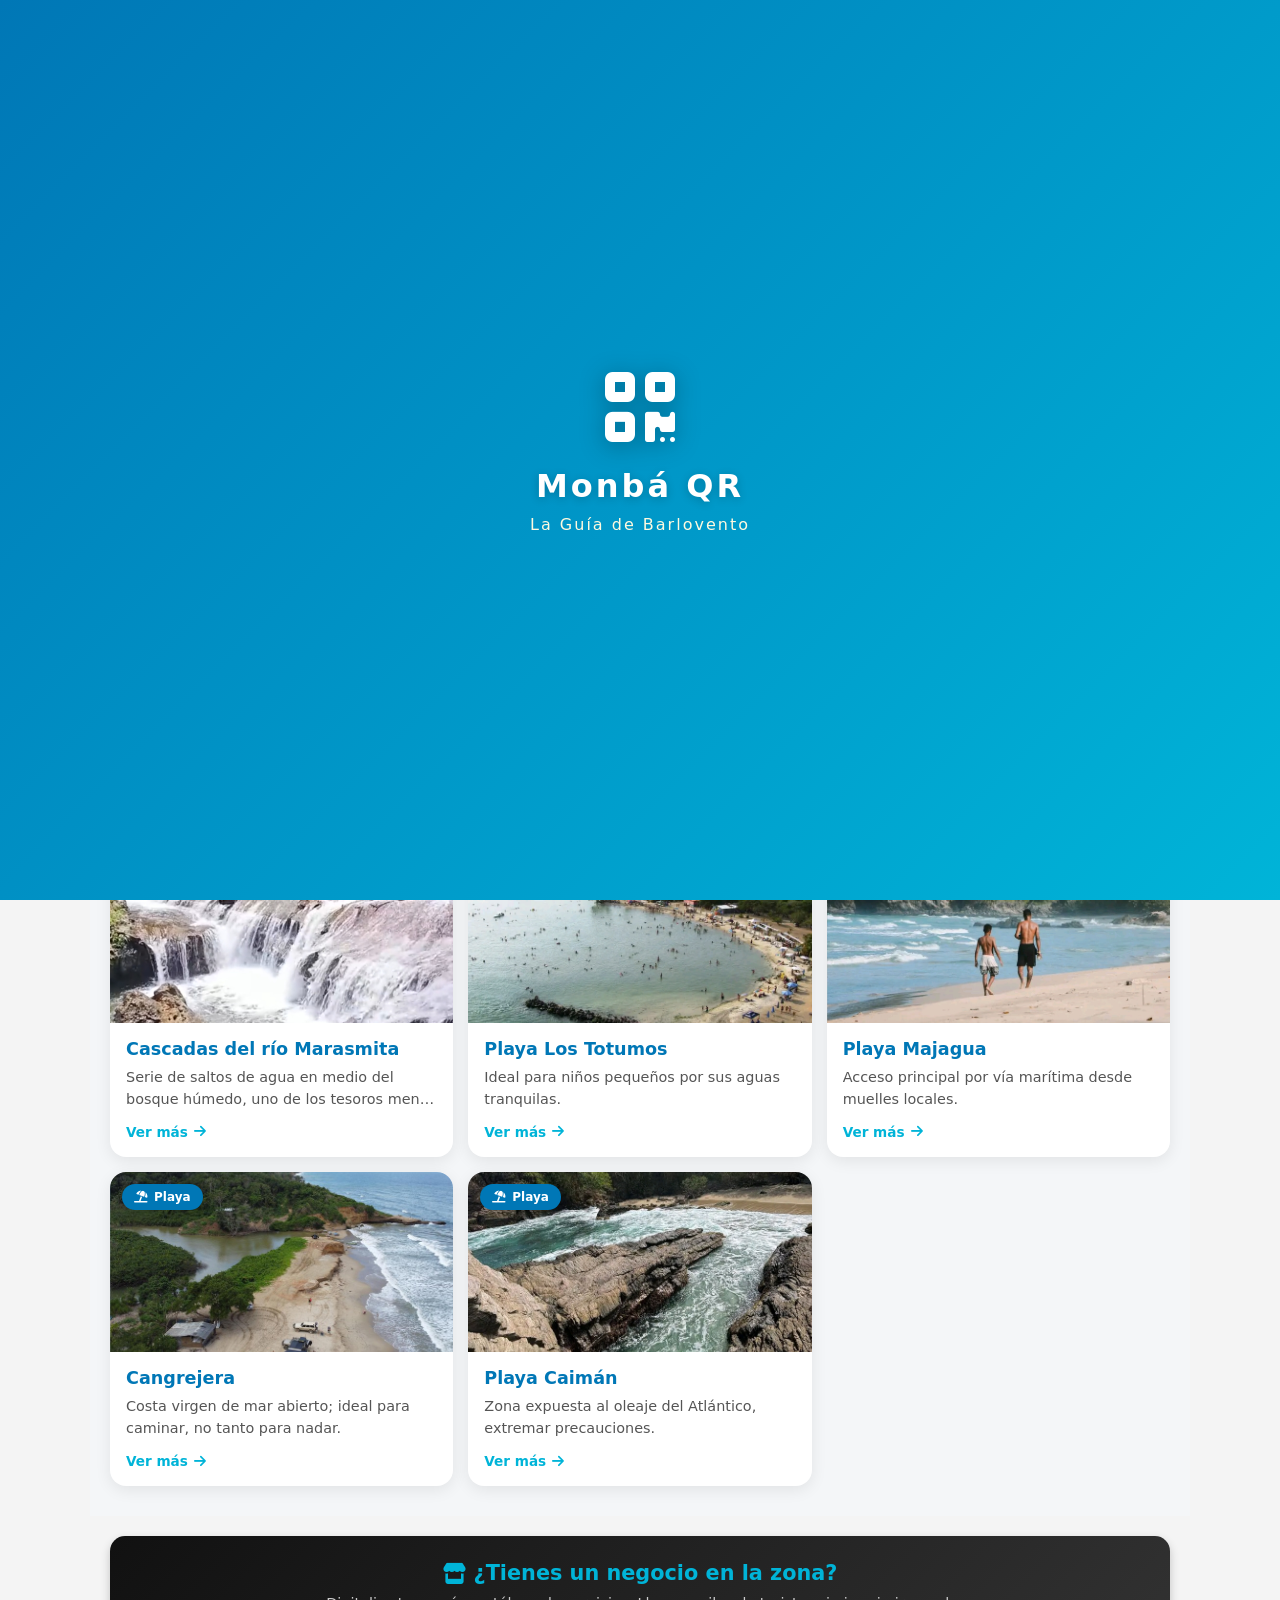
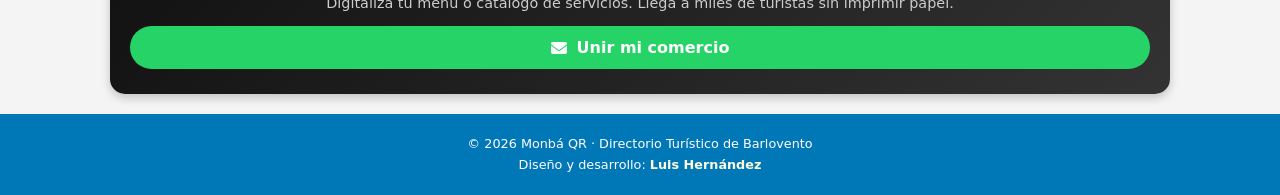
==== commit cb597d48: "Fix HTML closing tag and add service worker config" ====
--- a/index.html
+++ b/index.html
@@ -23,6 +23,9 @@
           notifyButton: {
             enable: true,
           },
+          // ⚠️ CONFIGURACIÓN CLAVE PARA QUE FUNCIONE EN GITHUB PAGES
+          serviceWorkerParam: { scope: "/monba-qr/" },
+          serviceWorkerPath: "/monba-qr/OneSignalSDKWorker.js"
         });
       });
     </script>
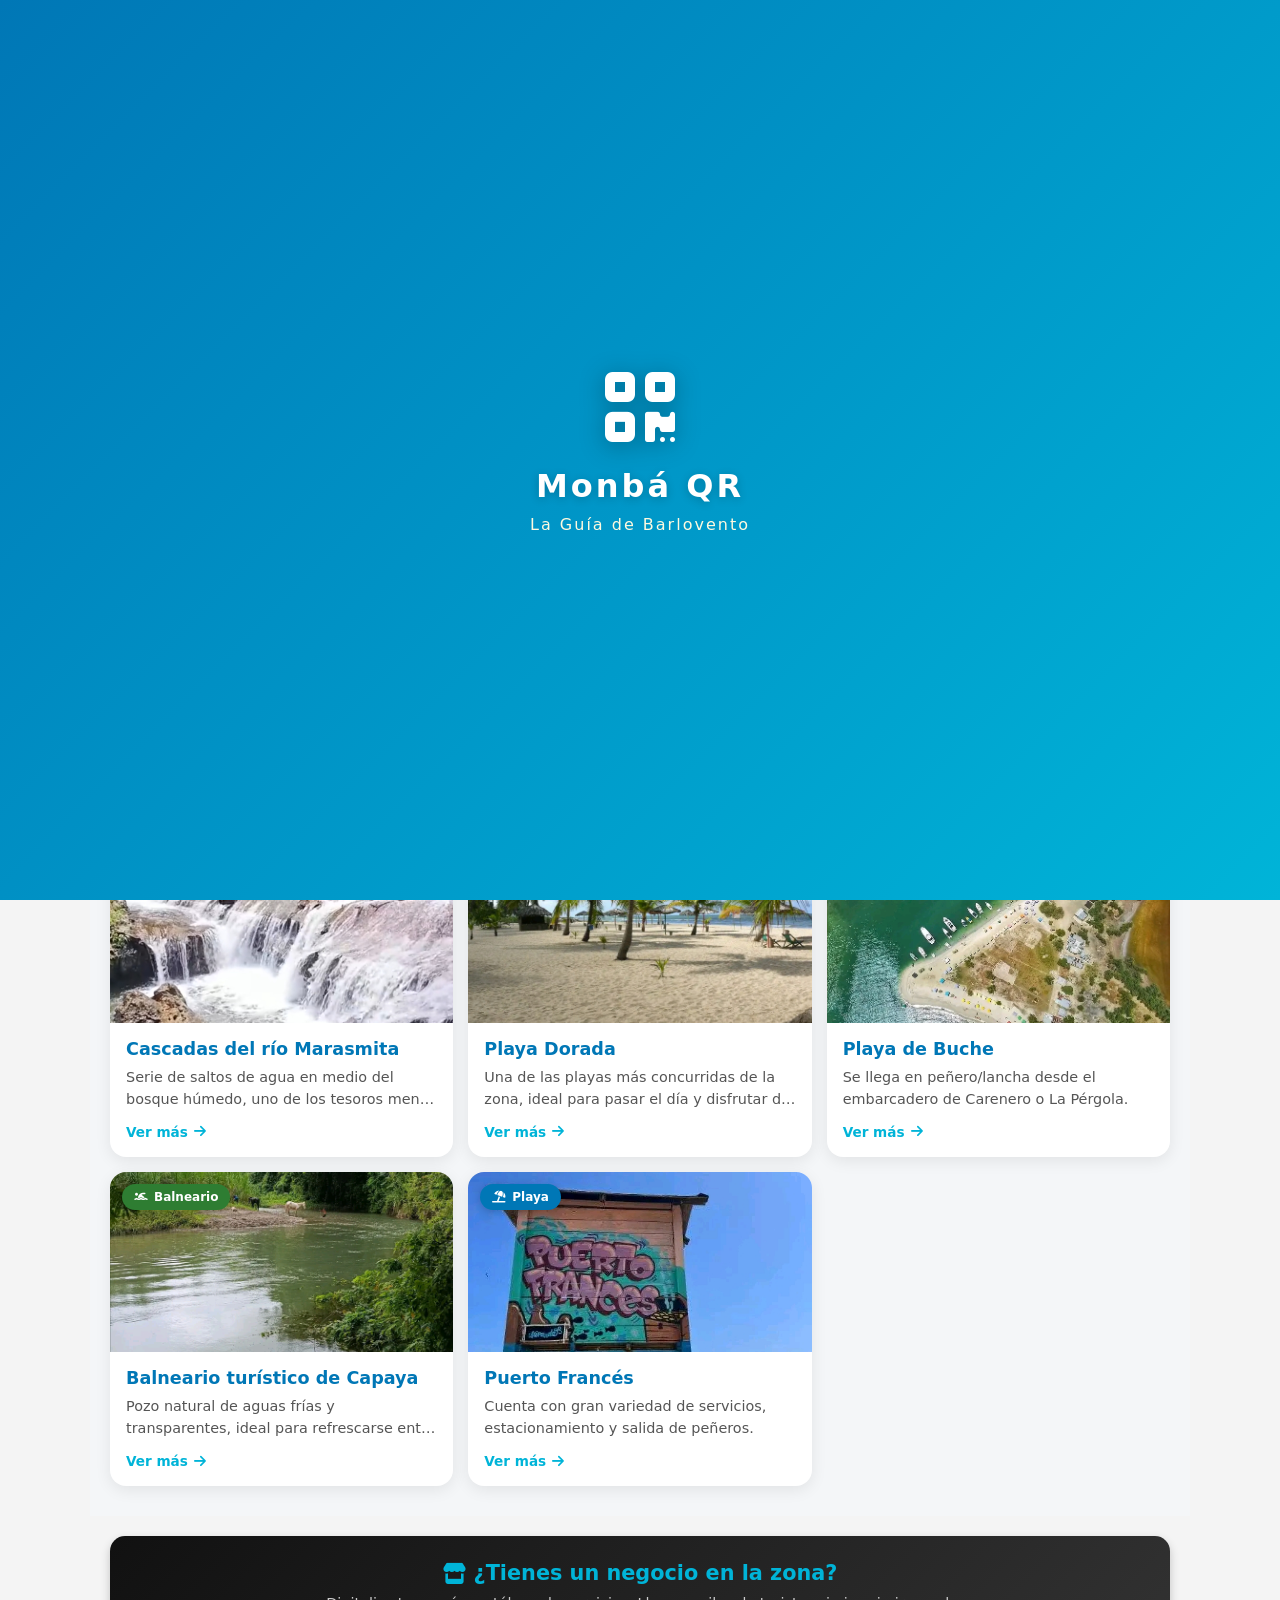
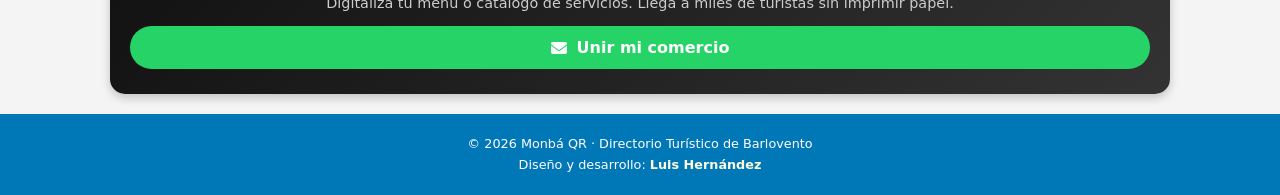
==== commit 857e1a63: "Refactor OneSignal initialization in index.html" ====
--- a/index.html
+++ b/index.html
@@ -17,12 +17,11 @@
     <script>
       window.OneSignalDeferred = window.OneSignalDeferred || [];
       OneSignalDeferred.push(async function(OneSignal) {
-        await OneSignal.init({
-          appId: "b342cb07-75bc-4374-a9bf-4df2c2346d28",
-          safari_web_id: "web.onesignal.auto.5a33fe23-ccc7-4feb-afe0-cf26b0b7b29c",
-          notifyButton: {
-            enable: true,
-          },
+    await OneSignal.init({
+      appId: "b342cb07-75bc-4374-a9bf-4df2c2346d28",
+      safari_web_id: "web.onesignal.auto.5a33fe23-ccc7-4feb-afe0-cf26b0b7b29c",
+      notifyButton: {
+        enable: true,
           // ⚠️ CONFIGURACIÓN CLAVE PARA QUE FUNCIONE EN GITHUB PAGES
           serviceWorkerParam: { scope: "/monba-qr/" },
           serviceWorkerPath: "/monba-qr/OneSignalSDKWorker.js"
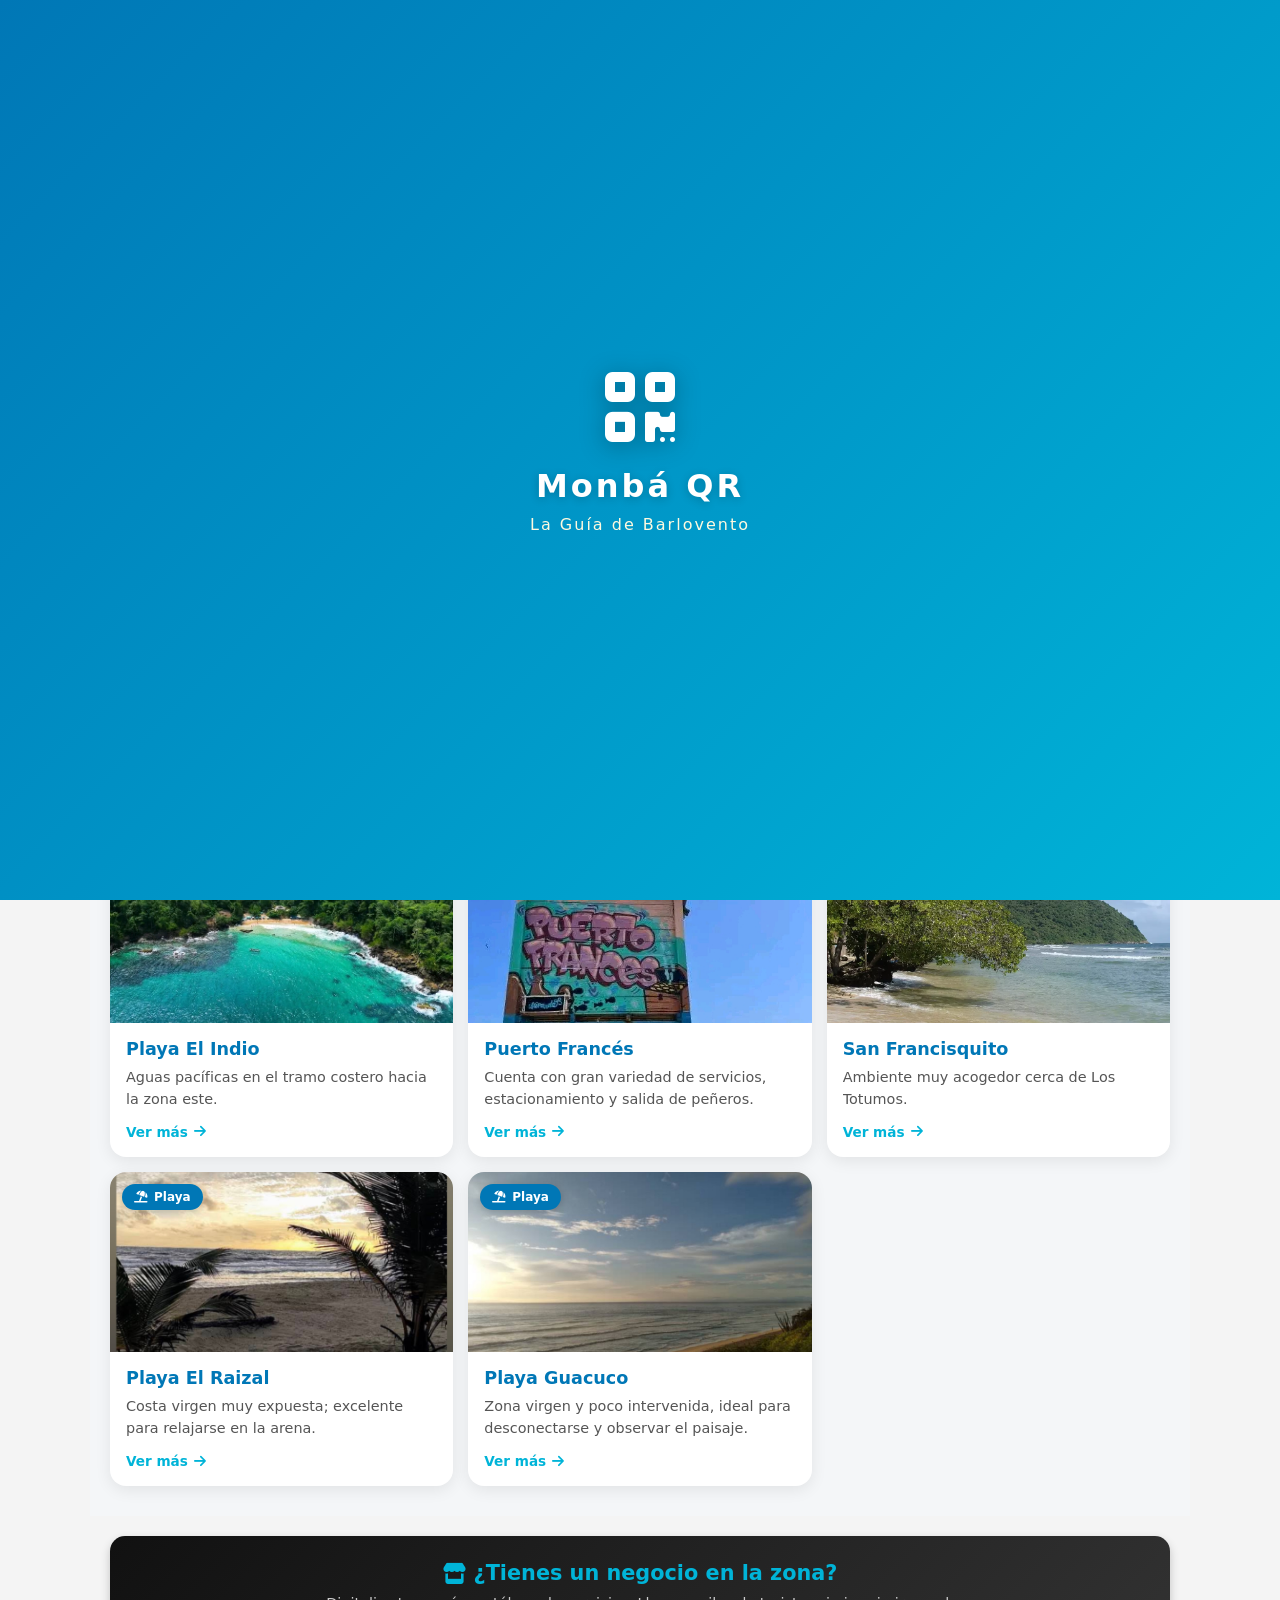
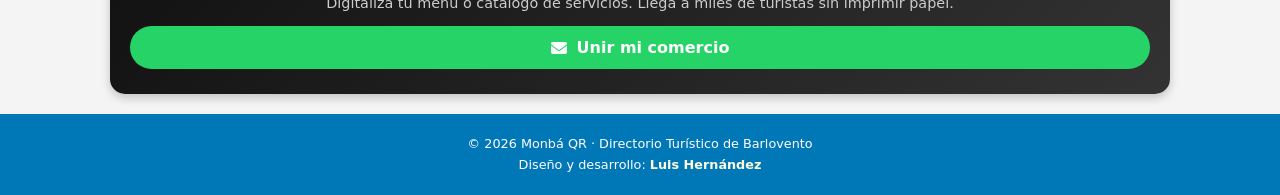
==== commit 613bbfdc: "Replace OneSignal with Webpushr for notifications Removed OneSignal push notification code and added" ====
--- a/index.html
+++ b/index.html
@@ -9,28 +9,6 @@
     <meta name="theme-color" content="#00A6C0">
     <link rel="stylesheet" href="https://cdnjs.cloudflare.com/ajax/libs/font-awesome/6.4.0/css/all.min.css">
     <link rel="stylesheet" href="styles.css">
-
-    <!-- ========================================== -->
-    <!-- INICIO CÓDIGO ONESIGNAL (Notificaciones Push) -->
-    <!-- ========================================== -->
-    <script src="https://cdn.onesignal.com/sdks/web/v16/OneSignalSDK.page.js" defer></script>
-    <script>
-      window.OneSignalDeferred = window.OneSignalDeferred || [];
-      OneSignalDeferred.push(async function(OneSignal) {
-    await OneSignal.init({
-      appId: "b342cb07-75bc-4374-a9bf-4df2c2346d28",
-      safari_web_id: "web.onesignal.auto.5a33fe23-ccc7-4feb-afe0-cf26b0b7b29c",
-      notifyButton: {
-        enable: true,
-          // ⚠️ CONFIGURACIÓN CLAVE PARA QUE FUNCIONE EN GITHUB PAGES
-          serviceWorkerParam: { scope: "/monba-qr/" },
-          serviceWorkerPath: "/monba-qr/OneSignalSDKWorker.js"
-        });
-      });
-    </script>
-    <!-- ========================================== -->
-    <!-- FIN CÓDIGO ONESIGNAL                       -->
-    <!-- ========================================== -->
 </head>
 <body>
     <!-- SPLASH -->
@@ -129,5 +107,6 @@
     <script src="app.js"></script>
     <script src="municipiosDB.js"></script>
     <script src="index.js"></script>
+    <!-- iniciar código webpushr --> <script>(function(w,d, s, id) {if(typeof(w.webpushr)!=='undefined') return; w.webpushr=w.webpushr||function(){(w.webpushr.q=w.webpushr.q||[]).empujar(argumentos)}; var js, fjs = d.getElementsByTagName(s)[0];js = d.createElement(s); js.id = id;js.async=1; js.src = "https://cdn.webpushr.com/app.min.js"; fjs.parentNode.appendChild(js);}(ventana, documento, 'script', 'webpushr-jssdk')); webpushr('setup',{'key':'BCf-x-vGFWqp8vY8FM3HkXdKCExGFcprGiQ-k0gD2BGmPKQhDeG1swm0ybDD9cdL3yUSy5qg8IzFU5wCstRLLAg' }); </script><!-- fin del código webpushr -->
 </body>
 </html>
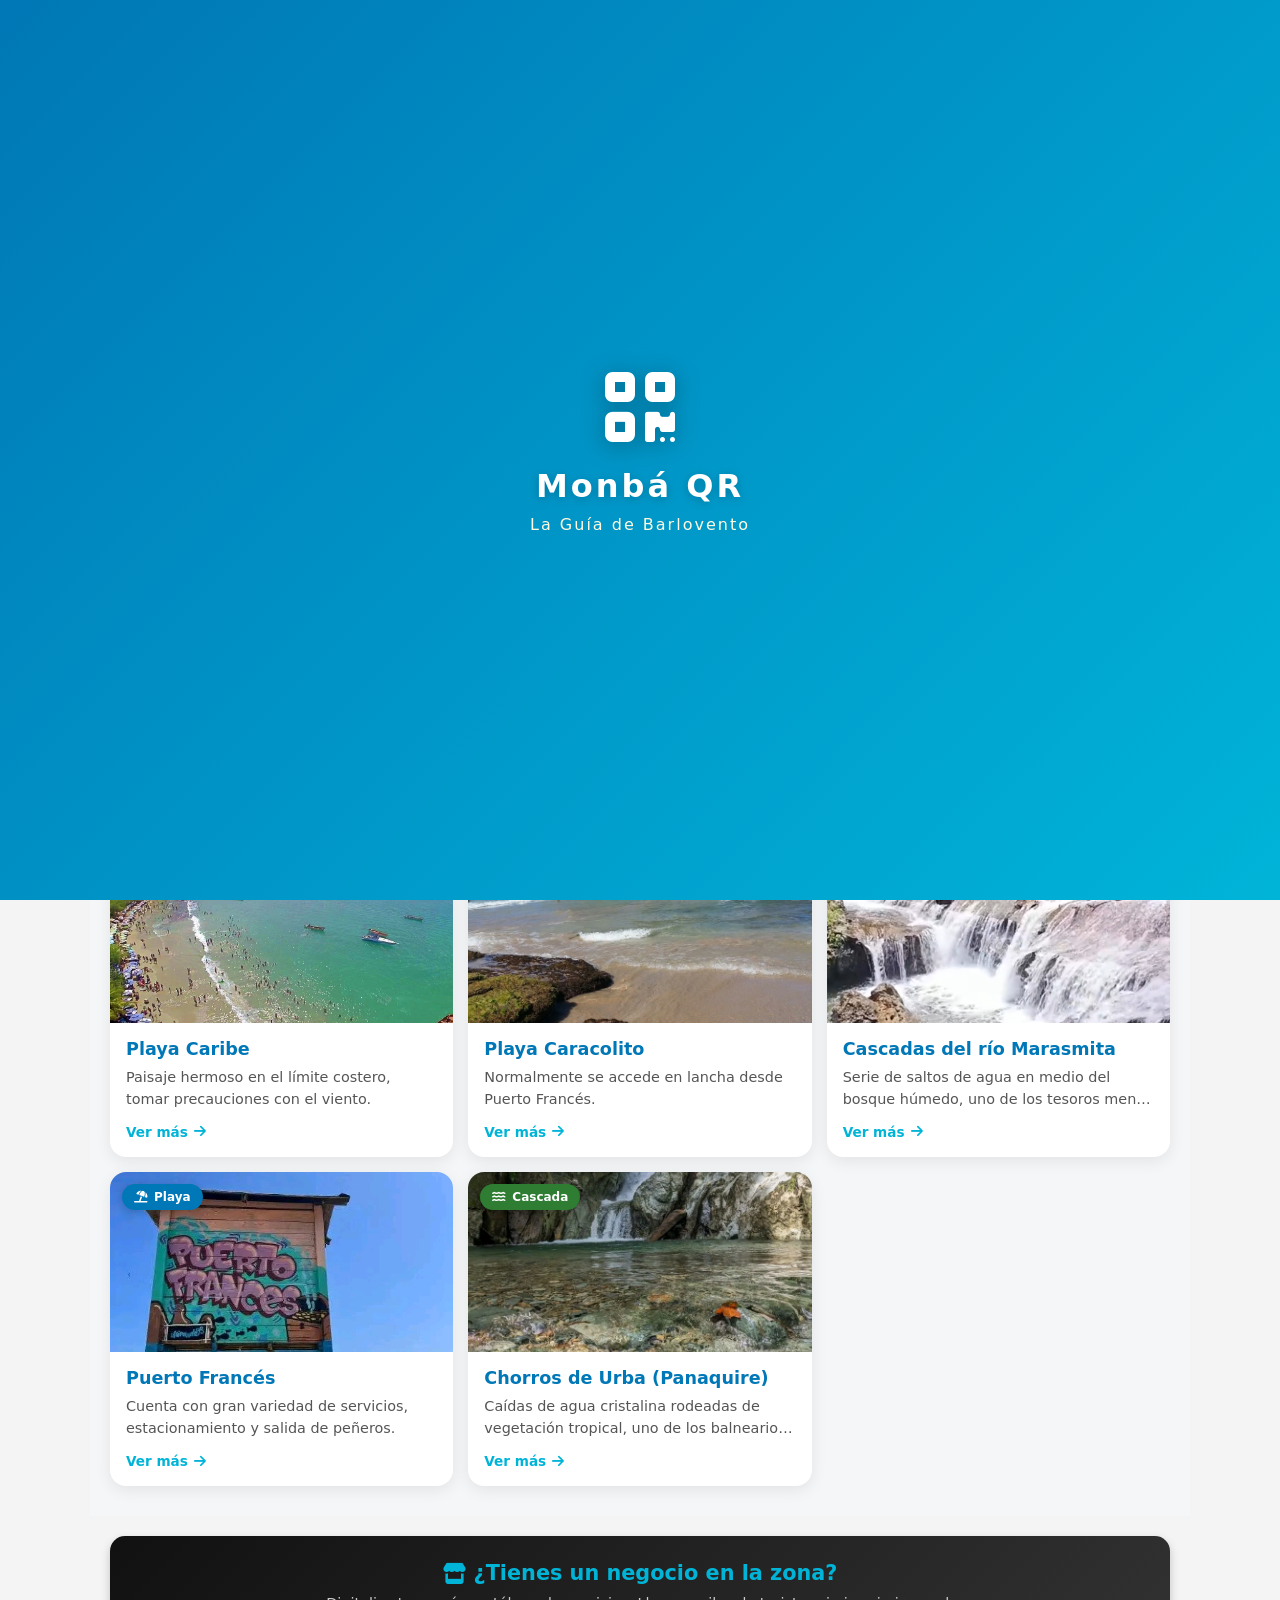
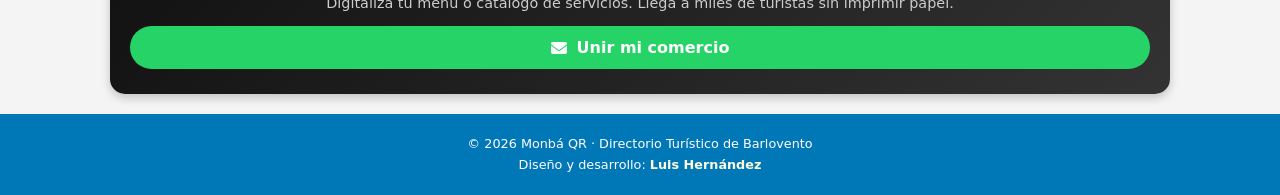
==== commit c93e6a7e: "Update webpushr tracking code in index.html Replaced old webpushr tracking code with updated version" ====
--- a/index.html
+++ b/index.html
@@ -107,6 +107,12 @@
     <script src="app.js"></script>
     <script src="municipiosDB.js"></script>
     <script src="index.js"></script>
-    <!-- iniciar código webpushr --> <script>(function(w,d, s, id) {if(typeof(w.webpushr)!=='undefined') return; w.webpushr=w.webpushr||function(){(w.webpushr.q=w.webpushr.q||[]).empujar(argumentos)}; var js, fjs = d.getElementsByTagName(s)[0];js = d.createElement(s); js.id = id;js.async=1; js.src = "https://cdn.webpushr.com/app.min.js"; fjs.parentNode.appendChild(js);}(ventana, documento, 'script', 'webpushr-jssdk')); webpushr('setup',{'key':'BCf-x-vGFWqp8vY8FM3HkXdKCExGFcprGiQ-k0gD2BGmPKQhDeG1swm0ybDD9cdL3yUSy5qg8IzFU5wCstRLLAg' }); </script><!-- fin del código webpushr -->
-</body>
+
+<!-- start webpushr tracking code --> 
+<script>(function(w,d, s, id) {if(typeof(w.webpushr)!=='undefined') return;w.webpushr=w.webpushr||function(){(w.webpushr.q=w.webpushr.q||[]).push(arguments)};var js, fjs = d.getElementsByTagName(s)[0];js = d.createElement(s); js.id = id;js.async=1;js.src = "https://cdn.webpushr.com/app.min.js";
+fjs.parentNode.appendChild(js);}(window,document, 'script', 'webpushr-jssdk'));
+webpushr('setup',{'key':'BCf-x-vGFWqp8vY8FM3HkXdKCExGFcprGiQ-k0gD2BGmPKQhDeG1swm0ybDD9cdL3yUSy5qg8IzFU5wCstRLLAg' });</script>
+<!-- end webpushr tracking code -->
+    
+   </body>
 </html>
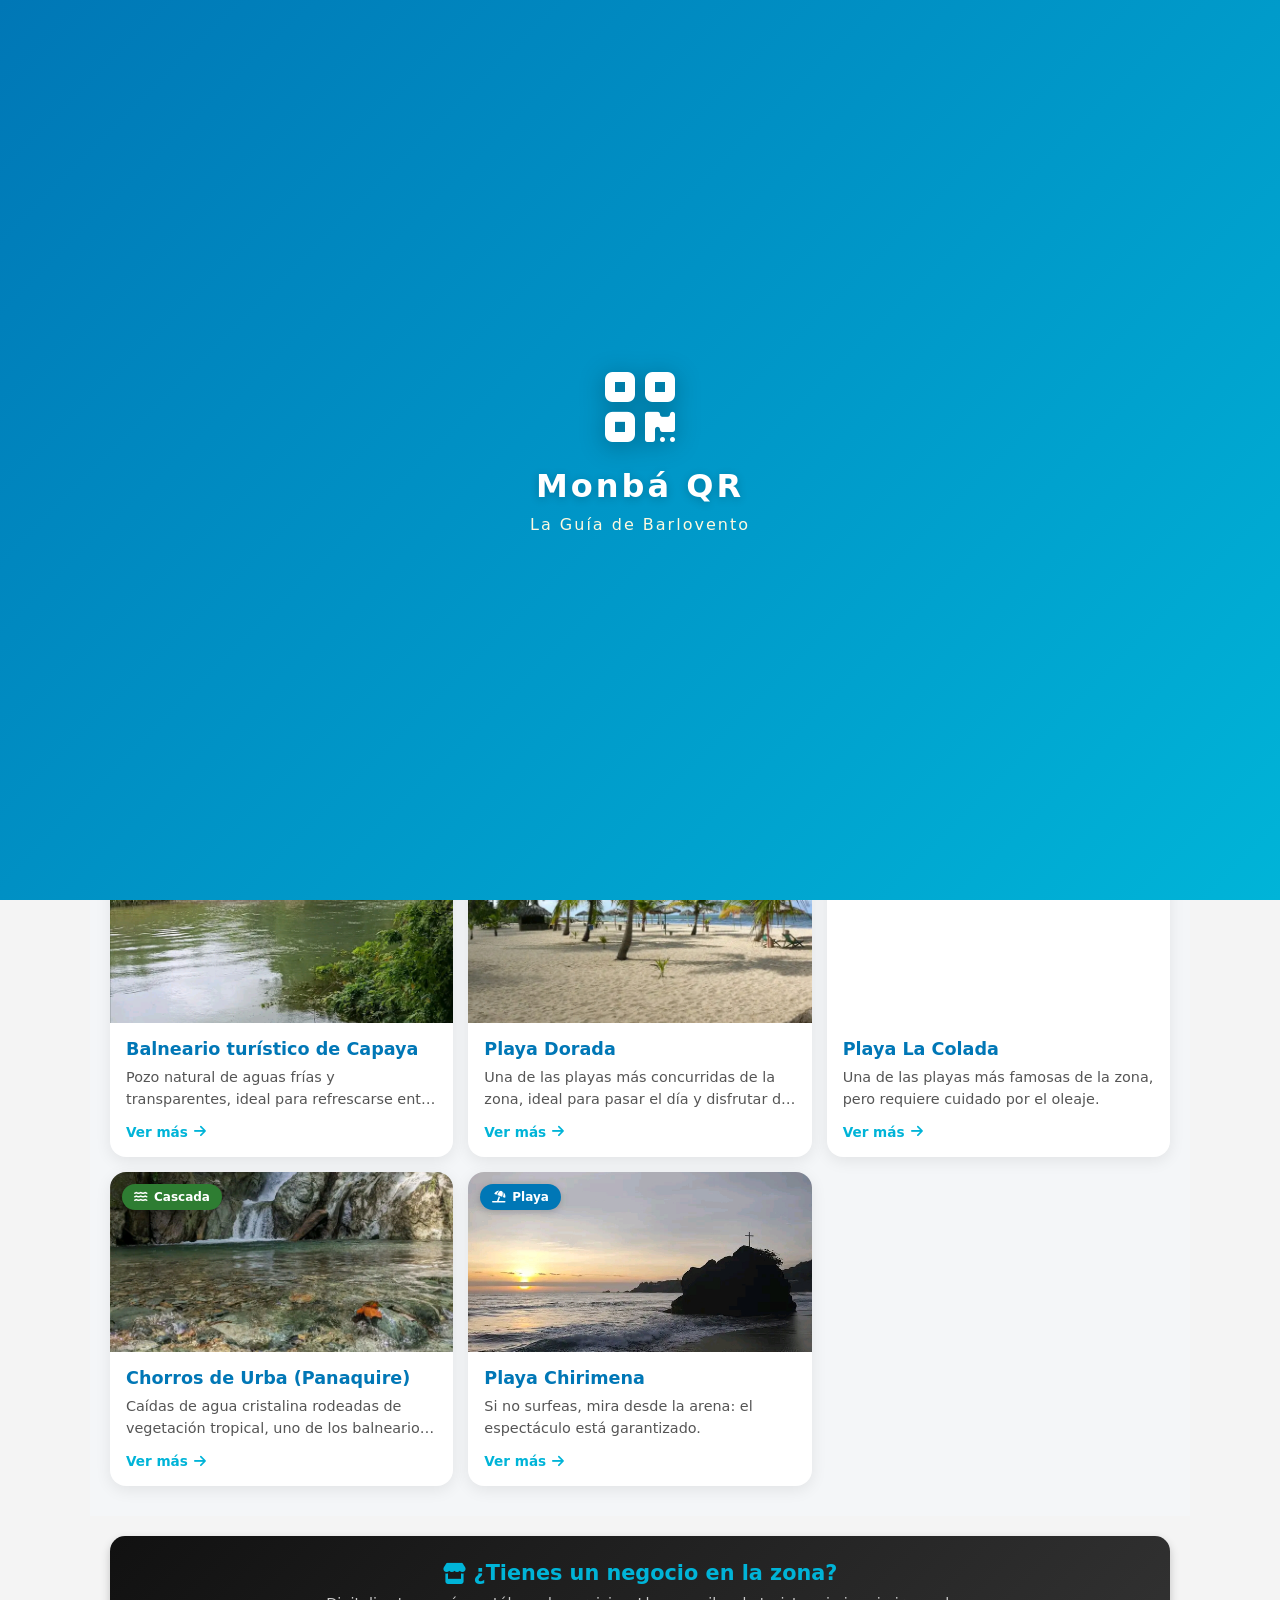
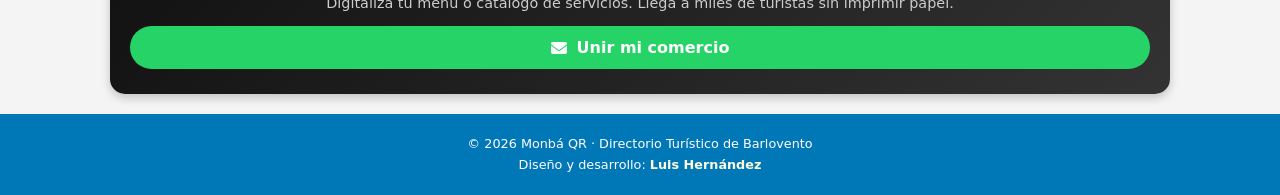
==== commit 0373666c: "Remove webpushr tracking code Removed webpushr tracking code from index.html." ====
--- a/index.html
+++ b/index.html
@@ -108,11 +108,6 @@
     <script src="municipiosDB.js"></script>
     <script src="index.js"></script>
 
-<!-- start webpushr tracking code --> 
-<script>(function(w,d, s, id) {if(typeof(w.webpushr)!=='undefined') return;w.webpushr=w.webpushr||function(){(w.webpushr.q=w.webpushr.q||[]).push(arguments)};var js, fjs = d.getElementsByTagName(s)[0];js = d.createElement(s); js.id = id;js.async=1;js.src = "https://cdn.webpushr.com/app.min.js";
-fjs.parentNode.appendChild(js);}(window,document, 'script', 'webpushr-jssdk'));
-webpushr('setup',{'key':'BCf-x-vGFWqp8vY8FM3HkXdKCExGFcprGiQ-k0gD2BGmPKQhDeG1swm0ybDD9cdL3yUSy5qg8IzFU5wCstRLLAg' });</script>
-<!-- end webpushr tracking code -->
-    
+
    </body>
 </html>
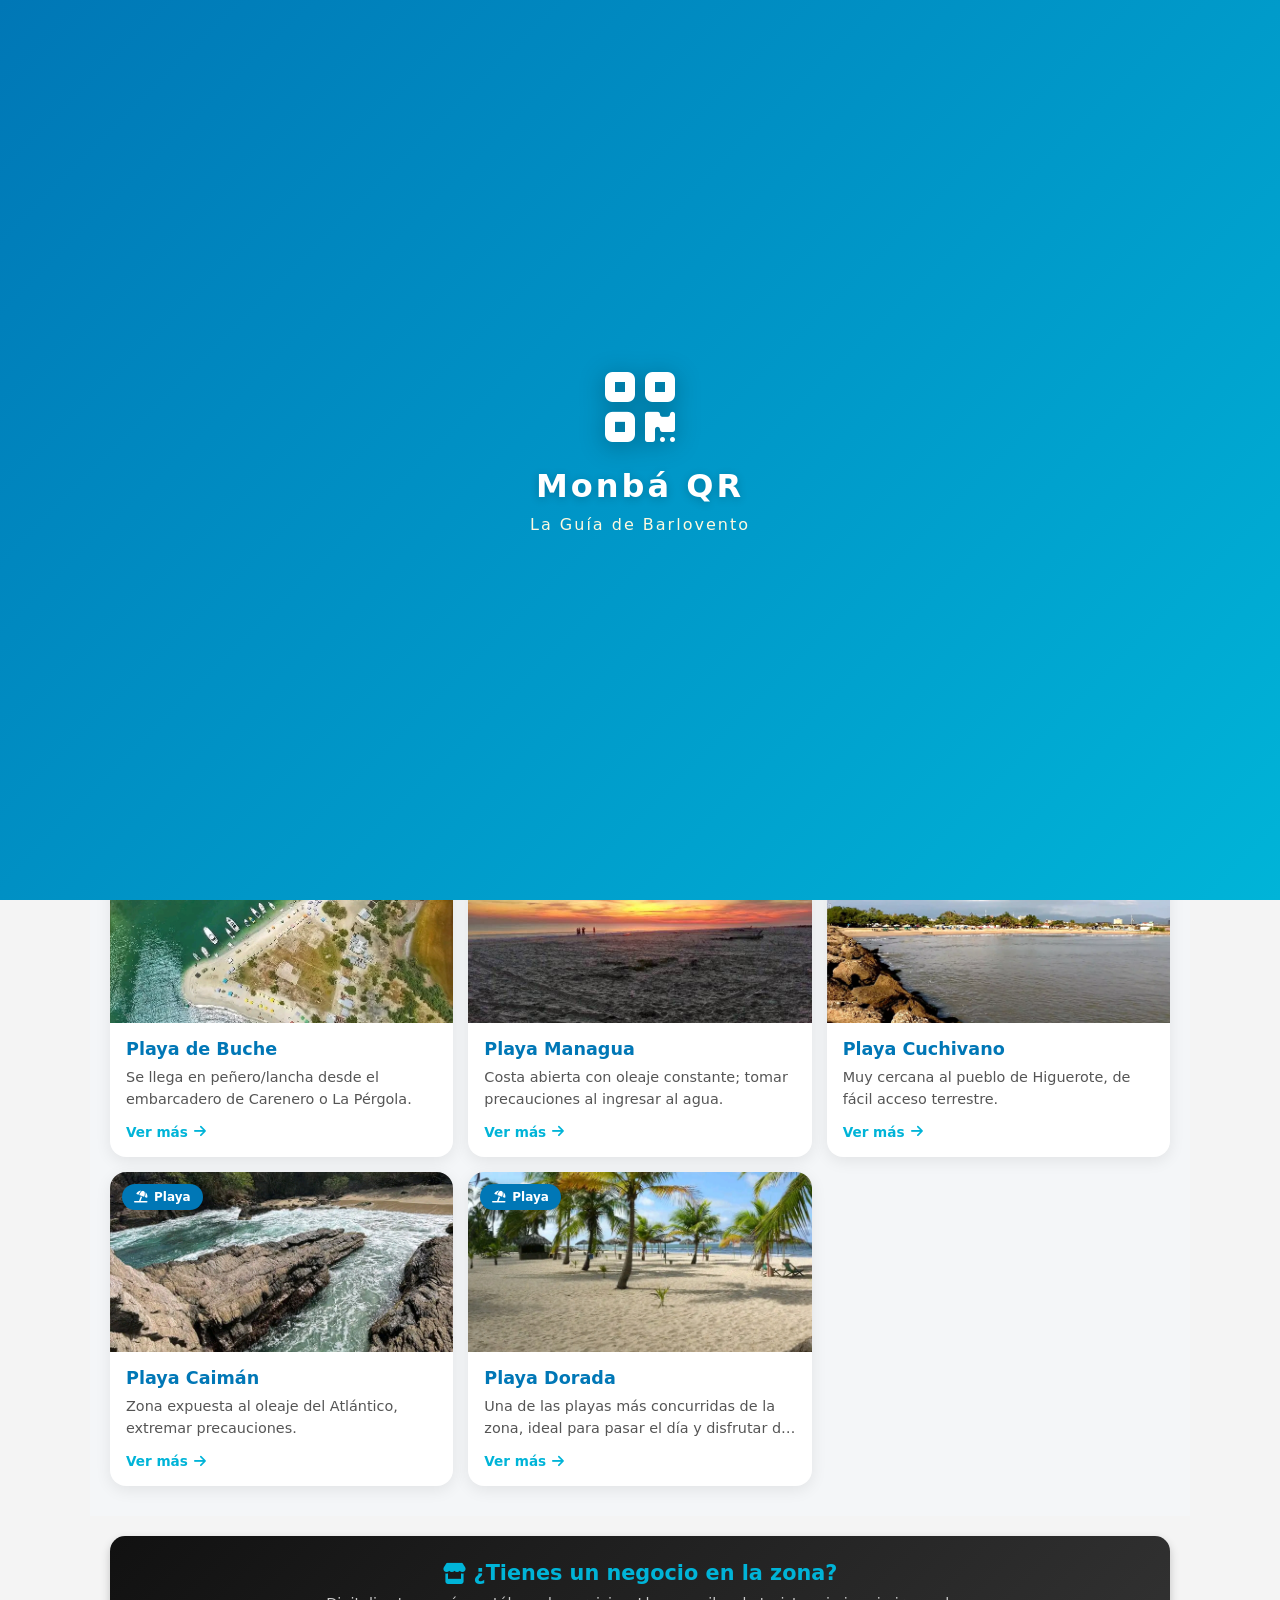
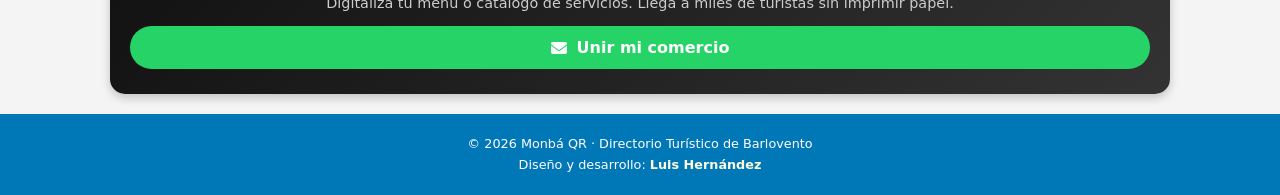
==== commit e88daa11: "Refactor header buttons and remove old favorites link" ====
--- a/index.html
+++ b/index.html
@@ -24,9 +24,19 @@
             <button class="btn-menu" data-action="abrir-bandeja"><i class="fa-solid fa-bars"></i></button>
             <h1>Monbá QR</h1>
         </div>
-        <a href="favoritos.html" class="btn-favoritos-header" title="Mis favoritos">
-            <i class="fa-regular fa-heart"></i>
-        </a>
+        
+        <!-- Botones de la derecha (Campana + Corazón) -->
+        <div style="display: flex; gap: 15px; align-items: center;">
+            <!-- Botón de Notificaciones -->
+            <button id="btn-suscribirse" onclick="activarNotificacionesPush()" title="Recibir alertas" style="background: transparent; border: none; color: white; font-size: 1.2rem; cursor: pointer; padding: 5px;">
+                <i class="fa-regular fa-bell" id="icono-campana"></i>
+            </button>
+            
+            <!-- Botón de Favoritos -->
+            <a href="favoritos.html" class="btn-favoritos-header" title="Mis favoritos">
+                <i class="fa-regular fa-heart"></i>
+            </a>
+        </div>
     </header>
 
     <!-- BANDEJA LATERAL -->
@@ -108,6 +118,5 @@
     <script src="municipiosDB.js"></script>
     <script src="index.js"></script>
 
-
-   </body>
+</body>
 </html>
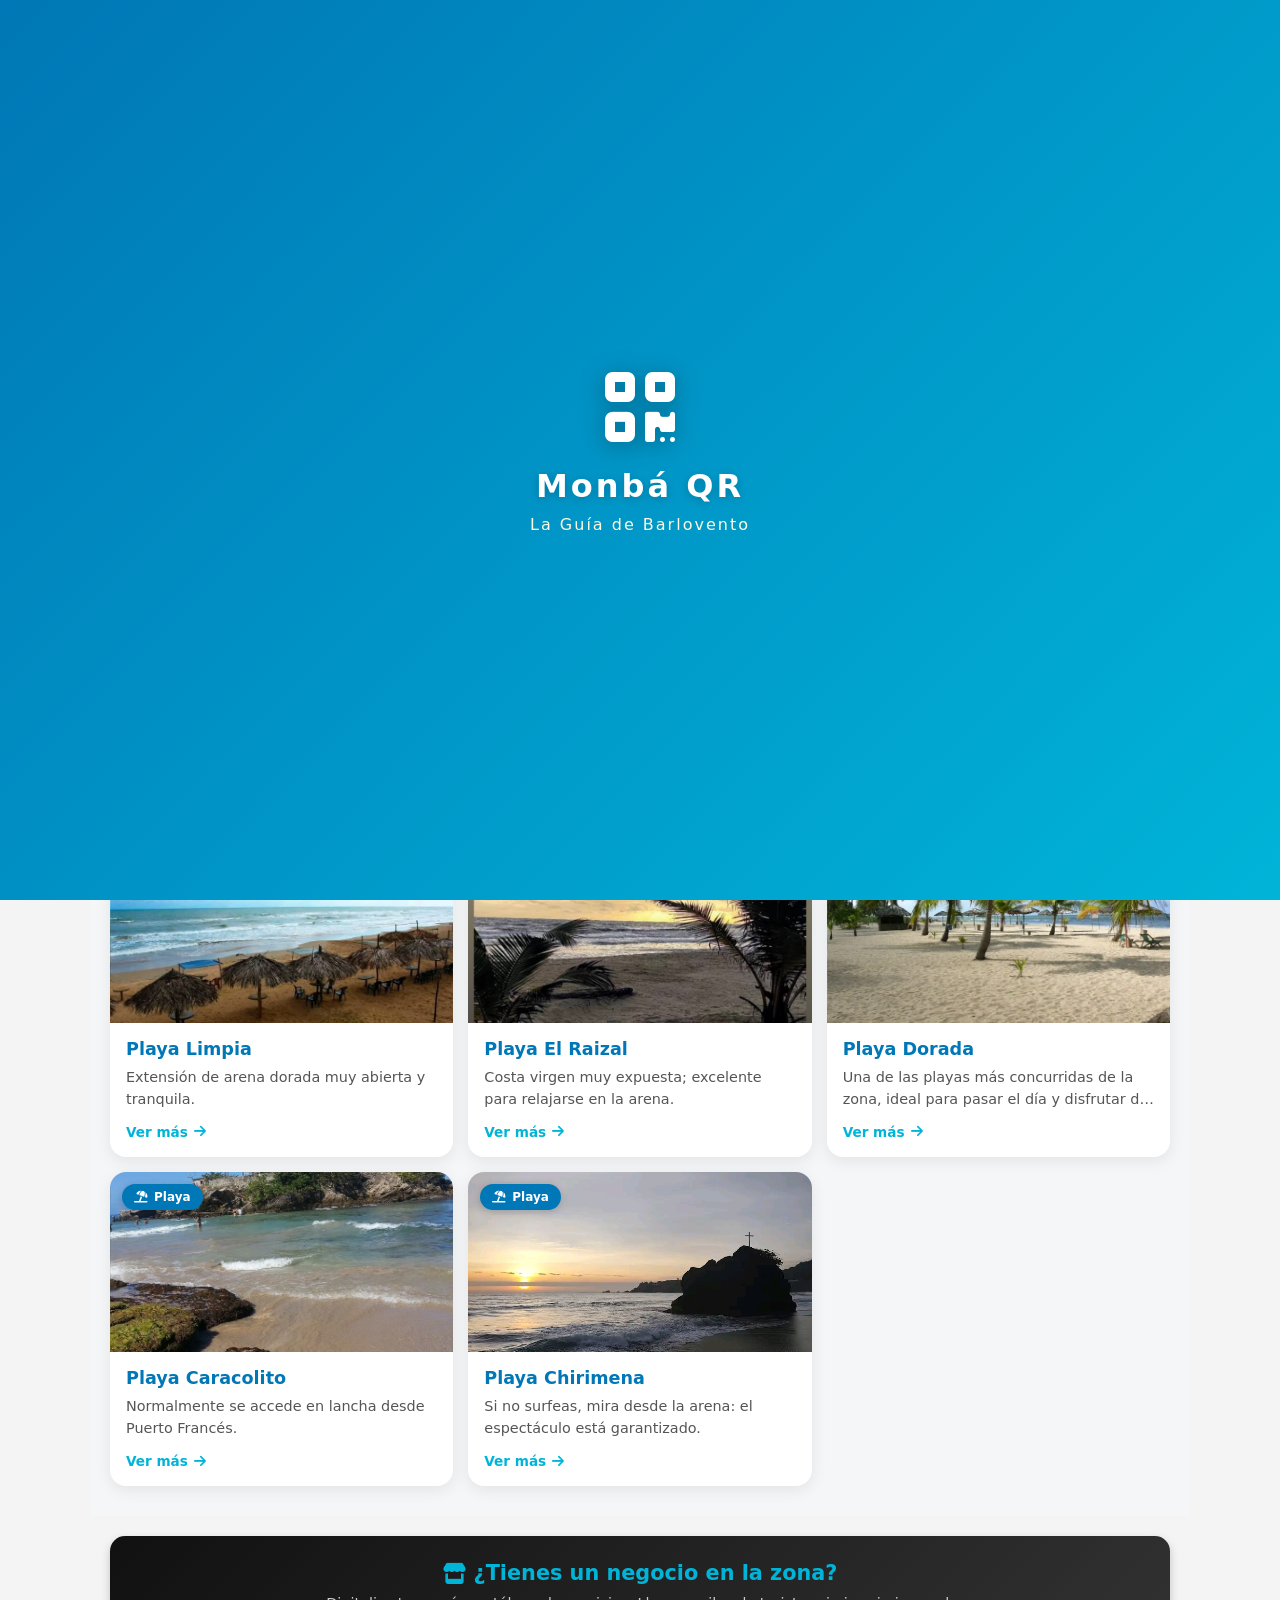
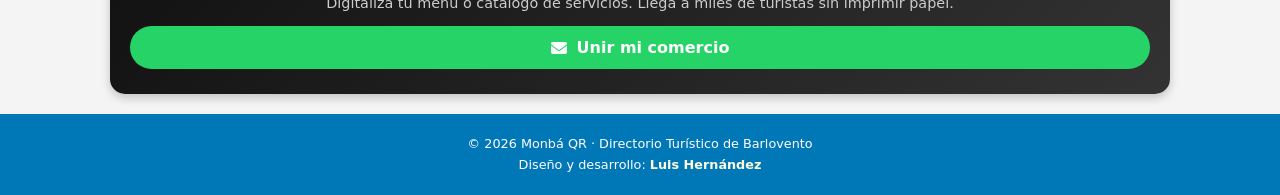
==== commit 51b489fd: "Change button ID to class for notifications button" ====
--- a/index.html
+++ b/index.html
@@ -28,7 +28,7 @@
         <!-- Botones de la derecha (Campana + Corazón) -->
         <div style="display: flex; gap: 15px; align-items: center;">
             <!-- Botón de Notificaciones -->
-            <button id="btn-suscribirse" onclick="activarNotificacionesPush()" title="Recibir alertas" style="background: transparent; border: none; color: white; font-size: 1.2rem; cursor: pointer; padding: 5px;">
+            <button class="btn-notificaciones" id="btn-suscribirse" onclick="activarNotificacionesPush()" title="Recibir alertas" style="background: transparent; border: none; color: white; font-size: 1.2rem; cursor: pointer; padding: 5px;">
                 <i class="fa-regular fa-bell" id="icono-campana"></i>
             </button>
             
--- a/styles.css
+++ b/styles.css
@@ -1027,3 +1027,28 @@
         grid-template-columns: repeat(3, 1fr);
     }
 }
+/* Efecto de resaltado para cuando llegan desde un QR o Enlace Compartido */
+.resaltado-animado {
+    animation: pulsoResaltado 2s ease-in-out;
+    box-shadow: 0 0 20px 5px rgba(0, 119, 182, 0.8) !important;
+    border: 2px solid #0077b6 !important;
+    transition: all 0.5s ease;
+    transform: scale(1.02);
+    z-index: 10;
+    position: relative;
+}
+
+@keyframes pulsoResaltado {
+    0% { 
+        transform: scale(1); 
+        box-shadow: 0 0 0 0 rgba(0, 119, 182, 0.7); 
+    }
+    50% { 
+        transform: scale(1.03); 
+        box-shadow: 0 0 30px 15px rgba(0, 119, 182, 0); 
+    }
+    100% { 
+        transform: scale(1); 
+        box-shadow: 0 0 0 0 rgba(0, 119, 182, 0); 
+    }
+}
